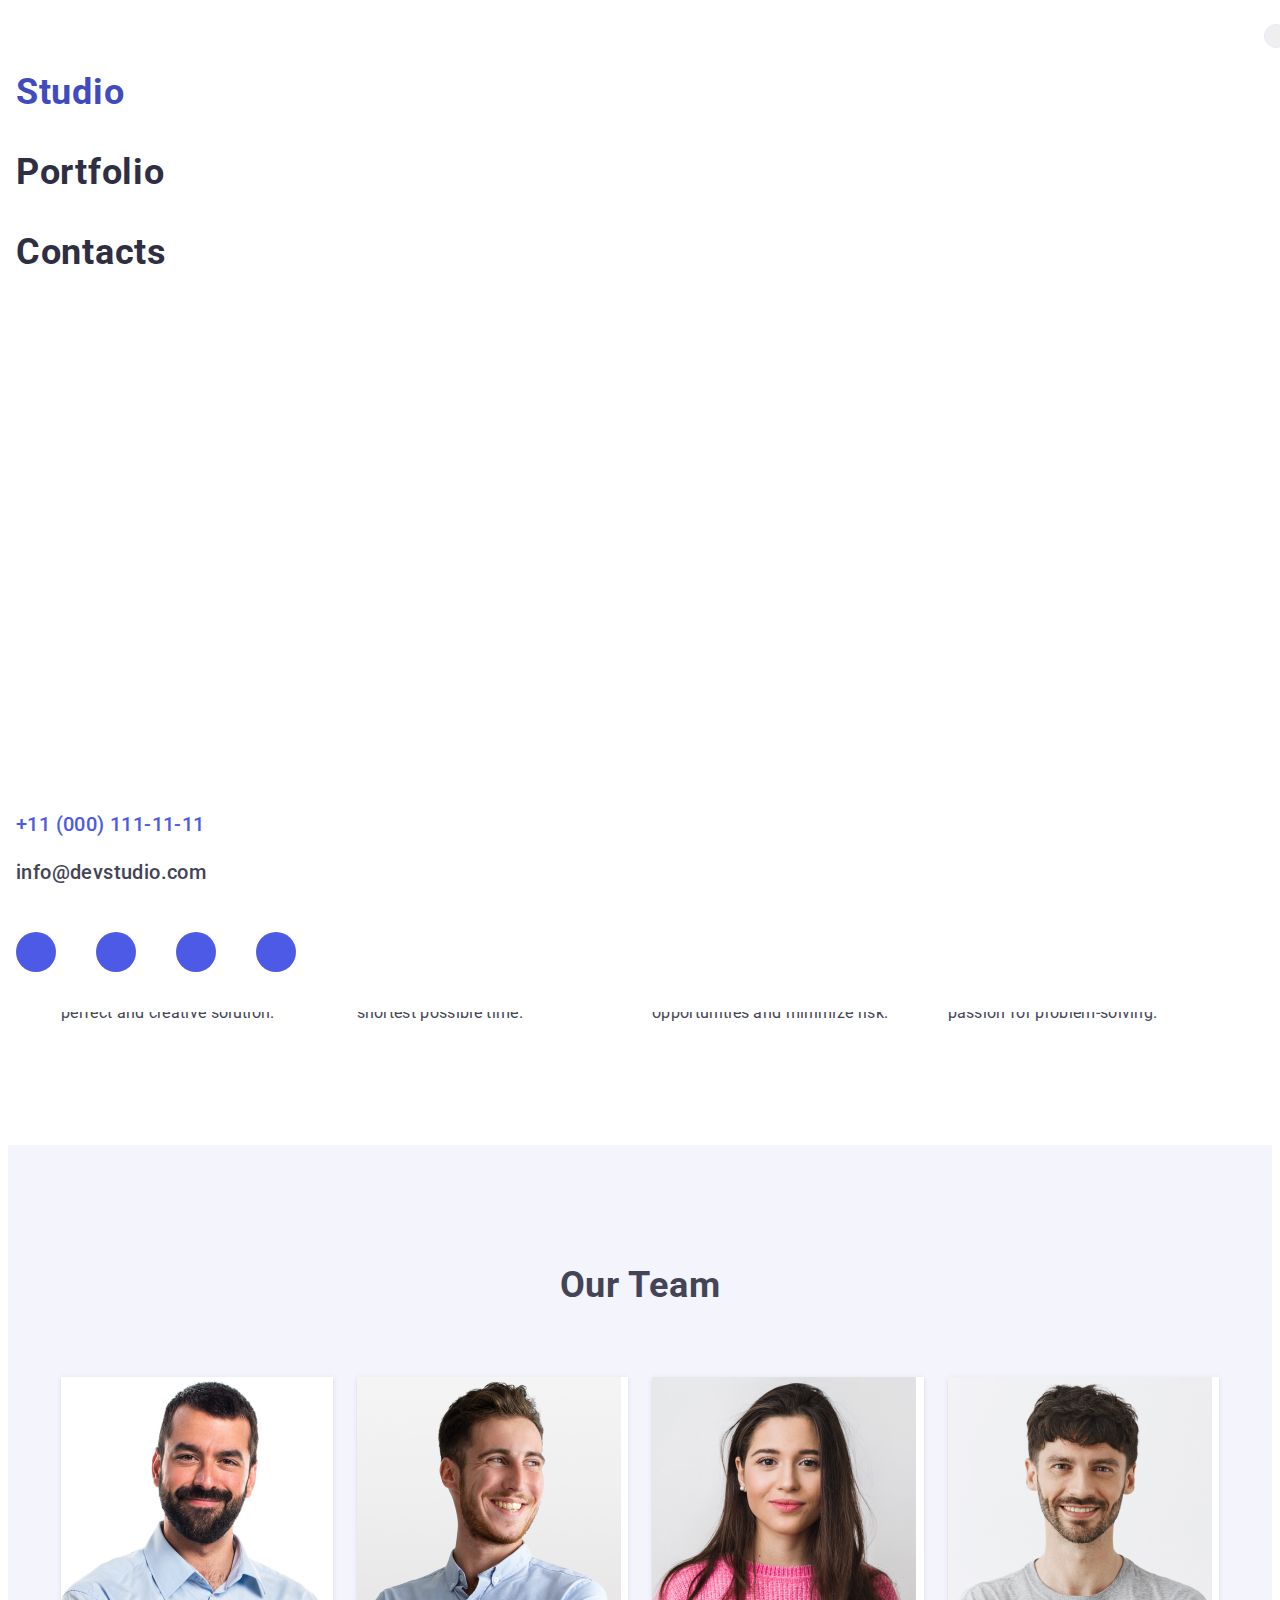
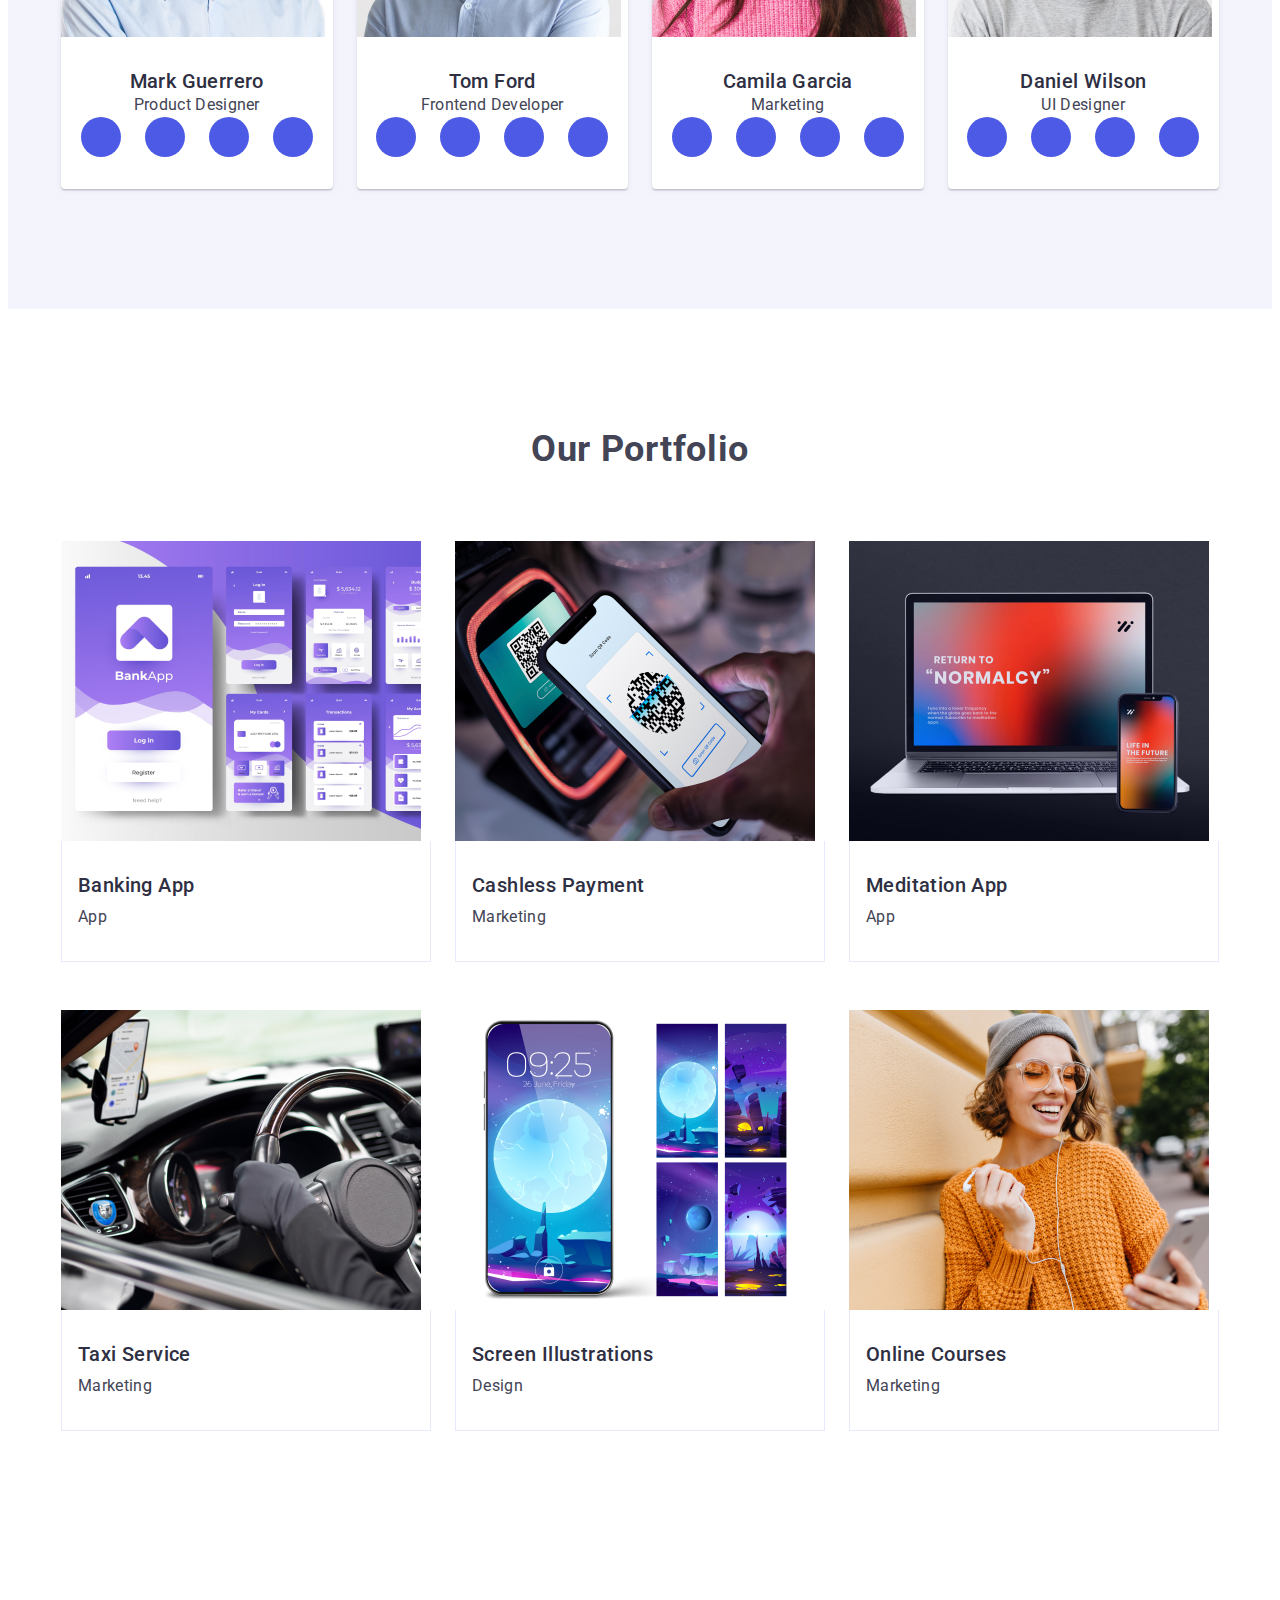
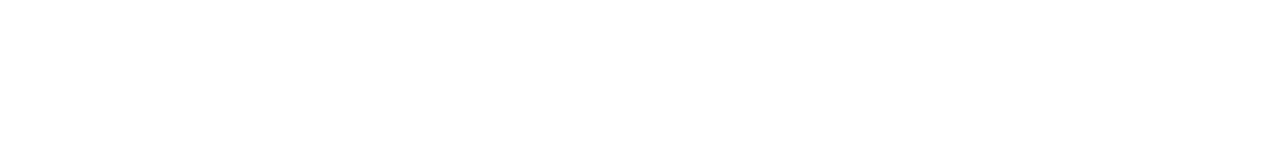
==== index.html @ b31abb32 "s" ====
<!DOCTYPE html>
<html lang="en">

<head>
    <meta charset="UTF-8">
    <meta name="viewport" content="width=device-width, initial-scale=1.0">
    <title>Document</title>
    <link rel="preconnect" href="https://fonts.googleapis.com">
    <link rel="preconnect" href="https://fonts.gstatic.com" crossorigin>
    <link
        href="https://fonts.googleapis.com/css2?family=Kaushan+Script&family=Montserrat:wght@400;700&family=Raleway:ital,wght@0,400;1,100;1,400&family=Roboto:wght@500&display=swap"
        rel="stylesheet">
    <link rel="preconnect" href="https://fonts.googleapis.com">
    <link rel="preconnect" href="https://fonts.gstatic.com" crossorigin>
    <link
        href="https://fonts.googleapis.com/css2?family=Kaushan+Script&family=Montserrat:wght@400;700&family=Raleway:ital,wght@0,400;1,100;1,400&family=Roboto:wght@100;500&display=swap"
        rel="stylesheet">
    <link rel="stylesheet" href="https://cdnjs.cloudflare.com/ajax/libs/modern-normalize/2.0.0/modern-normalize.min.css"
        integrity="sha512-4xo8blKMVCiXpTaLzQSLSw3KFOVPWhm/TRtuPVc4WG6kUgjH6J03IBuG7JZPkcWMxJ5huwaBpOpnwYElP/m6wg=="
        crossorigin="anonymous" referrerpolicy="no-referrer" />
    <link rel="stylesheet" href="css/style.css">


</head>

<body class="body">
    <!-- Верхняя часть страници -->
    <header class="header">
        <div class="container header-container">
            <nav class="spisoc">
                <a class="logo-type" href="./index.html">Web<span class="sppart">Studio</span></a>
                <button class="menu-btn" type="button" aria-label="Open menu button">
                    <svg class="menu-btn-icon" width="24" height="24">
                        <use href="./images/icons.svg#icon-burger">

                        </use>
                    </svg>
                </button>
                <ul class="firstscroll">
                    <li>
                        <a class="list-nav" href="./index.html">Studio</a>
                    </li>
                    <li>
                        <a class="list" href="">Portfolio</a>
                    </li>
                    <li>
                        <a class="list" href="">Contacts</a>
                    </li>
                </ul>
            </nav>
            <address class="adress">
                <ul class="secondscroll">
                    <li>
                        <a class="secondlist" href="mailto:info@devstudio.com">info@devstudio.com</a>
                    </li>
                    <li>
                        <a class="secondlist" href="tel:+110001111111">+11 (000) 111-11-11</a>
                    </li>
                </ul>
            </address>
        </div>




    </header>
    <main>
        <section class="sectionone">
            <div class="container">
                <h1 class="title">Effective Solutions for Your Business</h1>
                <button class="button" type="button">Order Service</button>
            </div>
        </section>

        <!-- Список -->
        <section class="sectiontwo">
            <div class="container">
                <h2 class="visually-hidden">ImportantThing</h2>
                <ul class="thirdscroll">
                    <li class="listtwo">
                        <div class="icons-in-section-two">
                            <svg width="64" height="64">

                                <use href="./images/icons.svg#icon-Group">

                                </use>
                            </svg>

                        </div>
                        <h3 class="t-two">Strategy</h3>
                        <p class="firstparagraf">Our goal is to identify the business problem to walk away with the
                            perfect and creative
                            solution.
                        </p>
                    </li>
                    <li class="listtwo">
                        <div class="icons-in-section-two">
                            <svg width="64" height="64">

                                <use href="./images/icons.svg#icon-Vector">

                                </use>
                            </svg>

                        </div>
                        <h3 class="t-two">Punctuality</h3>
                        <p class="firstparagraf">Bring the key message to the brand's audience for the best price within
                            the shortest
                            possible
                            time.
                        </p>
                    </li>

                    <li class="listtwo">
                        <div class="icons-in-section-two">
                            <svg width="64" height="64">

                                <use href="./images/icons.svg#icon-diagram-1">

                                </use>
                            </svg>

                        </div>
                        <h3 class="t-two">Diligence</h3>
                        <p class="firstparagraf">Research and confirm brands that present the strongest digital growth
                            opportunities and
                            minimize
                            risk.
                        </p>
                    </li>

                    <li class="listtwo">
                        <div class="icons-in-section-two">
                            <svg width="64" height="64">

                                <use href="./images/icons.svg#icon-astronaut-1">

                                </use>
                            </svg>

                        </div>
                        <h3 class="t-two">Technologies</h3>
                        <p class="firstparagraf">Design practice focused on digital experiences. We bring forth a deep
                            passion for
                            problem-solving.
                        </p>
                    </li>

                </ul>
            </div>
        </section>

        <!-- Команда -->
        <section class="sectionthird">
            <div class="container">
                <h2 class="ourteam">Our Team</h2>
                <ul class="forthscroll">
                    <li class="teamlist">
                        <img class="picture" src="./images/images.jpg" alt="First">
                        <div class="listcontainer">
                            <h3 class="personal-name">Mark Guerrero</h3>
                            <p class="secondparagraf">Product Designer</p>
                            <ul class="social-networks">
                                <li class="popular-networks">
                                    <a class="link-popular-network" href="">
                                        <svg class="icons-popular-network" width="16" height="16">
                                            <use href="./images/icons.svg#icon-instagram-2">

                                            </use>
                                        </svg>
                                    </a>
                                </li>
                                <li class="popular-networks">
                                    <a class="link-popular-network" href="">
                                        <svg class="icons-popular-network" width="16" height="16">
                                            <use href="./images/icons.svg#icon-twitter-1">

                                            </use>
                                        </svg>
                                    </a>
                                </li>
                                <li class="popular-networks">
                                    <a class="link-popular-network" href="">
                                        <svg class="icons-popular-network" width="16" height="16">
                                            <use href="./images/icons.svg#icon-facebook-1">

                                            </use>
                                        </svg>
                                    </a>
                                </li>
                                <li class="popular-networks">
                                    <a class="link-popular-network" href="">
                                        <svg class="icons-popular-network" width="16" height="16">
                                            <use href="./images/icons.svg#icon-linkedin-1">

                                            </use>
                                        </svg>
                                    </a>
                                </li>

                            </ul>
                        </div>


                    </li>
                    <li class="teamlist">
                        <img src="./images/images(1).jpg" alt="Second" class="picture">
                        <div class="listcontainer">
                            <h3 class="personal-name">Tom Ford</h3>
                            <p class="secondparagraf">Frontend Developer</p>
                            <ul class="social-networks">
                                <li class="popular-networks">
                                    <a class="link-popular-network" href="">
                                        <svg class="icons-popular-network" width="16" height="16">
                                            <use href="./images/icons.svg#icon-instagram-2">

                                            </use>
                                        </svg>
                                    </a>
                                </li>
                                <li class="popular-networks">
                                    <a class="link-popular-network" href="">
                                        <svg class="icons-popular-network" width="16" height="16">
                                            <use href="./images/icons.svg#icon-twitter-1">

                                            </use>
                                        </svg>
                                    </a>
                                </li>
                                <li class="popular-networks">
                                    <a class="link-popular-network" href="">
                                        <svg class="icons-popular-network" width="16" height="16">
                                            <use href="./images/icons.svg#icon-facebook-1">

                                            </use>
                                        </svg>
                                    </a>
                                </li>
                                <li class="popular-networks">
                                    <a class="link-popular-network" href="">
                                        <svg class="icons-popular-network" width="16" height="16">
                                            <use href="./images/icons.svg#icon-linkedin-1">

                                            </use>
                                        </svg>
                                    </a>
                                </li>

                            </ul>
                        </div>

                    </li>
                    <li class="teamlist">
                        <img src="./images/images(2).jpg" alt="Third" class="picture">
                        <div class="listcontainer">
                            <h3 class="personal-name">Camila Garcia</h3>
                            <p class="secondparagraf">Marketing</p>
                            <ul class="social-networks">
                                <li class="popular-networks">
                                    <a class="link-popular-network" href="">
                                        <svg class="icons-popular-network" width="16" height="16">
                                            <use href="./images/icons.svg#icon-instagram-2">

                                            </use>
                                        </svg>
                                    </a>
                                </li>
                                <li class="popular-networks">
                                    <a class="link-popular-network" href="">
                                        <svg class="icons-popular-network" width="16" height="16">
                                            <use href="./images/icons.svg#icon-twitter-1">

                                            </use>
                                        </svg>
                                    </a>
                                </li>
                                <li class="popular-networks">
                                    <a class="link-popular-network" href="">
                                        <svg class="icons-popular-network" width="16" height="16">
                                            <use href="./images/icons.svg#icon-facebook-1">

                                            </use>
                                        </svg>
                                    </a>
                                </li>
                                <li class="popular-networks">
                                    <a class="link-popular-network" href="">
                                        <svg class="icons-popular-network" width="16" height="16">
                                            <use href="./images/icons.svg#icon-linkedin-1">

                                            </use>
                                        </svg>
                                    </a>
                                </li>

                            </ul>
                        </div>

                    </li>
                    <li class="teamlist">
                        <img src="./images/images(3).jpg" alt="Fourth" class="picture">
                        <div class="listcontainer">
                            <h3 class="personal-name">Daniel Wilson</h3>
                            <p class="secondparagraf">UI Designer</p>
                            <ul class="social-networks">
                                <li class="popular-networks">
                                    <a class="link-popular-network" href="">
                                        <svg class="icons-popular-network" width="16" height="16">
                                            <use href="./images/icons.svg#icon-instagram-2">

                                            </use>
                                        </svg>
                                    </a>
                                </li>
                                <li class="popular-networks">
                                    <a class="link-popular-network" href="">
                                        <svg class="icons-popular-network" width="16" height="16">
                                            <use href="./images/icons.svg#icon-twitter-1">

                                            </use>
                                        </svg>
                                    </a>
                                </li>
                                <li class="popular-networks">
                                    <a class="link-popular-network" href="">
                                        <svg class="icons-popular-network" width="16" height="16">
                                            <use href="./images/icons.svg#icon-facebook-1">

                                            </use>
                                        </svg>
                                    </a>
                                </li>
                                <li class="popular-networks">
                                    <a class="link-popular-network" href="">
                                        <svg class="icons-popular-network" width="16" height="16">
                                            <use href="./images/icons.svg#icon-linkedin-1">

                                            </use>
                                        </svg>
                                    </a>
                                </li>

                            </ul>
                        </div>

                    </li>

                </ul>
            </div>
        </section>
        <section class="sectionforth">
            <div class="container">
                <h2 class="ourteam">Our Portfolio</h2>
                <ul class="fifthscroll">
                    <li class="portfoliolist">
                        <div class="image-container">
                            <img src="./images/images4.jpg" alt="Fifth" class="portfolio-images">
                            <p class="paragraf-picture">
                                14 Stylish and User-Friendly App Design Concepts · Task Manager App · Calorie Tracker
                                App · Exotic Fruit Ecommerce App ·
                                Cloud Storage App
                            </p>
                        </div>

                        <div class="portfoliocontainer">

                            <h3 class="portfoliotitle">Banking App</h3>
                            <p class="firstparagraf">App</p>
                        </div>


                    </li>
                    <li class="portfoliolist">
                        <div class="image-container">
                            <img src="./images/images5.jpg" alt="Sixth" class="portfolio-images">
                            <p class="paragraf-picture">
                                14 Stylish and User-Friendly App Design Concepts · Task Manager App · Calorie Tracker
                                App · Exotic Fruit Ecommerce
                                App ·
                                Cloud Storage App
                            </p>
                        </div>
                        <div class="portfoliocontainer">

                            <h3 class="portfoliotitle">Cashless Payment</h3>
                            <p class="firstparagraf">Marketing</p>
                        </div>

                    </li>
                    <li class="portfoliolist">
                        <div class="image-container">
                            <img src="./images/images6.jpg" alt="Seventh" class="portfolio-images">
                            <p class="paragraf-picture">
                                14 Stylish and User-Friendly App Design Concepts · Task Manager App · Calorie Tracker
                                App · Exotic Fruit Ecommerce
                                App ·
                                Cloud Storage App
                            </p>
                        </div>
                        <div class="portfoliocontainer">

                            <h3 class="portfoliotitle">Meditation App</h3>
                            <p class="firstparagraf">App</p>
                        </div>

                    </li>
                    <li class="portfoliolist">
                        <div class="image-container">
                            <img src="./images/images7.jpg" alt="Eighth" class="portfolio-images">
                            <p class="paragraf-picture">
                                14 Stylish and User-Friendly App Design Concepts · Task Manager App · Calorie Tracker
                                App · Exotic Fruit Ecommerce
                                App ·
                                Cloud Storage App
                            </p>
                        </div>
                        <div class="portfoliocontainer">

                            <h3 class="portfoliotitle">Taxi Service</h3>
                            <p class="firstparagraf">Marketing</p>
                        </div>

                    </li>
                    <li class="portfoliolist">
                        <div class="image-container">
                            <img src="./images/images8.jpg" alt="Ninth" class="portfolio-images">
                            <p class="paragraf-picture">
                                14 Stylish and User-Friendly App Design Concepts · Task Manager App · Calorie Tracker
                                App · Exotic Fruit Ecommerce
                                App ·
                                Cloud Storage App
                            </p>
                        </div>
                        <div class="portfoliocontainer">

                            <h3 class="portfoliotitle">Screen Illustrations</h3>
                            <p class="firstparagraf">Design</p>
                        </div>

                    </li>
                    <li class="portfoliolist">
                        <div class="image-container">
                            <img src="./images/images9.jpg" alt="Tenth" class="portfolio-images">
                            <p class="paragraf-picture">
                                14 Stylish and User-Friendly App Design Concepts · Task Manager App · Calorie Tracker
                                App · Exotic Fruit Ecommerce
                                App ·
                                Cloud Storage App
                            </p>
                        </div>
                        <div class="portfoliocontainer">

                            <h3 class="portfoliotitle">Online Courses</h3>
                            <p class="firstparagraf">Marketing</p>
                        </div>

                    </li>


                </ul>
            </div>
        </section>



    </main>
    <!-- Нижняя часть -->
    <footer class="footer visually-hidden">
        <div class="container-footer">
            <div class="block-footer">
                <a class="logo-type-second" href="./index.html">Web<span class="sppart-second">Studio</span></a>
                <p class="footerparagraf">Increase the flow of customers and sales for your business with digital
                    marketing & growth
                    solutions.</p>
            </div>
            <div>
                <p class="second-footer-paragraf">
                    Social media
                </p>
                <ul class="footer-social-networks">
                    <li class="footer-list">
                        <a class="footer-link" href="">
                            <svg class="footer-icons" width="24" height="24">
                                <use href="./images/icons.svg#icon-instagram-2">

                                </use>
                            </svg>
                        </a>
                    </li>
                    <li class="footer-list">
                        <a class="footer-link" href="">
                            <svg class="footer-icons" width="24" height="24">
                                <use href="./images/icons.svg#icon-twitter-1">

                                </use>
                            </svg>
                        </a>
                    </li>
                    <li class="footer-list">
                        <a class="footer-link" href="">
                            <svg class="footer-icons" width="24" height="24">
                                <use href="./images/icons.svg#icon-facebook-1">

                                </use>
                            </svg>
                        </a>
                    </li>
                    <li class="footer-list">
                        <a class="footer-link" href="">
                            <svg class="footer-icons" width="24" height="24">
                                <use href="./images/icons.svg#icon-linkedin-1">

                                </use>
                            </svg>
                        </a>
                    </li>
                </ul>
            </div>
            <div class="container-form">
                <p class="paragraf-form">Subscribe</p>
                <form class="place-post" action="form">
                    <label class="sticker" for="e-mail">
                        <input class="e-mail" name="post" type="email" id="e-mail" placeholder="E-mail">
                    </label>
                    <button class="subscribe-button" type="submit">
                        Subscribe
                        <svg class="subsribe-footer-icons" width="24" height="24">
                            <use href="./images/icons.svg#icon-Frame-3">

                            </use>
                        </svg>
                    </button>
                </form>
            </div>
        </div>

    </footer>
    <div class="container-modal-window">
        <div class="modal-window">
            <button type="button" class="window-cross" title="close">
                <svg class="modal-icons" width="8" height="8">
                    <use href="./images/icons.svg#icon-close-black-18dp-2-1"></use>
                </svg>
            </button>
            <p class="modal-paragraf">
                Leave your contacts and we will call you back
            </p>
            <form action="form">
                <div class="form-modal-window">
                    <label class="first-field" for="user-name">
                        Name
                    </label>
                    <div class="container-field-icons">
                        <input class="input-field" type="text" id="user-name" name="user-name">
                        <svg class="modal-icons-field" width="18" height="24">
                            <use href="./images/icons.svg#icon-Frame-1">

                            </use>
                        </svg>
                    </div>
                </div>
                <div class="form-modal-window">
                    <label class="first-field" for="phone">
                        Phone
                    </label>
                    <div class="container-field-icons">
                        <input class="input-field" type="text" id="phone" name="phone">
                        <svg class="modal-icons-field" width="18" height="24">
                            <use href="./images/icons.svg#icon-phone-black-18dp-1">

                            </use>
                        </svg>
                    </div>
                </div>
                <div class="form-modal-window">
                    <label class="first-field" for="email">
                        Email
                    </label>
                    <div class="container-field-icons">
                        <input class="input-field" type="text" id="email" name="email">
                        <svg class="modal-icons-field" width="18" height="24">
                            <use href="./images/icons.svg#icon-email-black-18dp-1">

                            </use>
                        </svg>
                    </div>
                </div>
                <div class="forth-form">
                    <label class="first-field" for="user-comment">
                        Comment
                    </label>
                    <textarea class="field-text" name="user-comment" id="user-comment" cols="30" rows="10"
                        placeholder="Text input"></textarea>
                </div>
                <div class="check-box">
                    <input class="footer-checkbox visually-hidden" type="checkbox" id="user-privacy" name="user-privacy"
                        value="true">
                    <label class="privacy" for="user-privacy">

                        <span class="second-part-privacy">
                            <svg class="privacy-icons" width="10" height="8">
                                <use href="./images/icons.svg#icon-Checkbox-1">

                                </use>
                            </svg>
                        </span>
                        I accept the terms and conditions of the <a class="footer-checkbox-link"
                            href="https://help.twitter.com/ru/rules-and-policies">Privacy Policy</a>

                    </label>
                </div>
                <button class="modal-window-button">
                    Send
                </button>
            </form>
        </div>

    </div>
    <!-- MOBILE MENU -->
    <div class="mobile-menu">
        <button class="menu-btn" type="button" title="close">
            <svg class="menu-btn-icon" width="8" height="8">
                <use href="./images/icons.svg#icon-close-black-18dp-2-1"></use>
            </svg>
        </button>
        <ul class="mobile-menu-list">
            <li class="mobile-menu-item">
                <a href="" class="mobile-menu-link current">
                    Studio
                </a>
            </li>
            <li class="mobile-menu-item">
                <a href="" class="mobile-menu-link">
                    Portfolio
                </a>
            </li>
            <li class="mobile-menu-item">
                <a href="" class="mobile-menu-link">
                    Contacts
                </a>
            </li>
        </ul>
        <ul class="mobile-menu-contacts">
            <li class="mobile-menu-item">
                <a href="" class="mobile-menu-contact accent" href="tel:+110001111111">
                    +11 (000) 111-11-11
                </a>
            </li>
            <li class="mobile-menu-item">
                <a href="" class="mobile-menu-contact" href="mailto:info@devstudio.com">
                    info@devstudio.com
                </a>
            </li>
        </ul>
        <ul class="mobile-menu-socials footer-social-networks">
            <li class="footer-list">
                <a class="footer-link" href="">
                    <svg class="footer-icons" width="24" height="24">
                        <use href="./images/icons.svg#icon-instagram-2">

                        </use>
                    </svg>
                </a>
            </li>
            <li class="footer-list">
                <a class="footer-link" href="">
                    <svg class="footer-icons" width="24" height="24">
                        <use href="./images/icons.svg#icon-twitter-1">

                        </use>
                    </svg>
                </a>
            </li>
            <li class="footer-list">
                <a class="footer-link" href="">
                    <svg class="footer-icons" width="24" height="24">
                        <use href="./images/icons.svg#icon-facebook-1">

                        </use>
                    </svg>
                </a>
            </li>
            <li class="footer-list">
                <a class="footer-link" href="">
                    <svg class="footer-icons" width="24" height="24">
                        <use href="./images/icons.svg#icon-linkedin-1">

                        </use>
                    </svg>
                </a>
            </li>
        </ul>
    </div>


</body>



</html>
---- css/style.css ----
.body {
    font-family: 'Roboto', sans-serif;
    color: #434455;
    background-color: #FFFFFF;

}

h1,
h2,
h3,
h4,
h5,
h6,
p {
    margin: 0;
}

ul {
    margin: 0;
    padding: 0;
    list-style: none;
}

img {
    display: block;
}

a {
    text-decoration: none;

}

::after {
    width: 100%
}

.header {
    border-bottom: 1px solid #e7e9fc;
    /* display: flex; */
    box-shadow: 0px 2px 1px rgba(46, 47, 66, 0.08), 0px 1px 1px rgba(46, 47, 66, 0.16), 0px 1px 6px rgba(46, 47, 66, 0.08);
}

.container {
    max-width: 320px;
    padding-left: 16px;
    padding-right: 16px;
    margin-left: auto;
    margin-right: auto;
    /* width: 1158px;
    margin: 0 auto;
     */
}

@media screen and (min-width: 768px) {
    .container {
        max-width: 768px;
        /* padding-left: 16px;
        padding-right: 16px;
        margin-left: auto;
        margin-right: auto; */
    }
}

@media screen and (min-width: 1158px) {
    .container {
        max-width: 1158px;
        padding-left: 15px;
        padding-right: 15px;
        /* padding-left: 16px;
        padding-right: 16px;
        margin-left: auto;
        margin-right: auto; */
    }
}

.header-container {
    display: flex;
    align-items: center;
    justify-content: space-between;
}

.spisoc {
    display: flex;
    ;
    align-items: center;

}

.logo-type {
    font-family: "Raleway", sans-serif;
    font-weight: 700;
    font-size: 18px;
    line-height: 1.17;
    letter-spacing: 0.03em;
    text-transform: uppercase;
    color: #4d5ae5;
    margin-right: 76px;

}

.firstscroll {
    display: flex;
    gap: 40px;
}


@media only screen and (max-width: 767.98px) {
    .firstscroll {
        display: none;
    }
}


.secondscroll {
    display: flex;
    gap: 40px;
}


@media only screen and (min-width: 768px) {
    .secondscroll {
        display: block;
    }
}

@media only screen and (min-width: 1158px) {
    .secondscroll {
        display: flex;
    }
}

@media only screen and (max-width: 767.98px) {
    .secondscroll {
        display: none;
    }
}


.sppart {
    color: #2e2f42
}

.list-nav {
    font-weight: 500;
    line-height: 1.5;
    letter-spacing: 0.02em;
    display: block;
    padding: 24px 0;
    position: relative;
    color: #404bbf;
    transition: color 250ms cubic-bezier(0.4, 0, 0.2, 1);
}

.list {
    font-weight: 500;
    line-height: 1.5;
    letter-spacing: 0.02em;
    color: #2e2f42;
    padding: 24px 0;
    position: relative;
    transition: color 250ms cubic-bezier(0.4, 0, 0.2, 1);
    display: block;
}

.list:hover {
    color: #404bbf;

}

.list:focus {
    color: #404bbf;
}

.list-nav::after {
    position: absolute;
    content: '';
    left: 0;
    bottom: -1px;
    height: 4px;
    background-color: #404bbf;
    border-radius: 2px;
}

.adress {
    font-style: normal;
    line-height: 1.5;
    letter-spacing: 0.02em;
    color: #434455;
}

.adress:hover {
    color: #404bbf;
}

.adress:focus {
    color: #404bbf;
}

.secondlist {
    line-height: 1.5;
    letter-spacing: 0.02em;
    color: #434455;
    text-decoration: none;
    transition: color 250ms cubic-bezier(0.4, 0, 0.2, 1);
    display: block;
}

.sectionone {
    background-color: #2e2f42;
    padding: 188px 0;
    background-image: linear-gradient(rgba(46, 47, 66, 0.7), rgba(46, 47, 66, 0.7)), url(../images/img-name.jpeg);
    max-width: 1440px;
    background-position: center;
    background-repeat: no-repeat;
    background-size: cover;
    margin: auto;
}

.title {
    font-size: 56px;
    line-height: 1.07;
    text-align: center;
    letter-spacing: 0.02em;
    color: #ffffff;
    max-width: 496px;
    margin: auto;
    margin-bottom: 48px;
}

.button {
    background-color: #4D5AE5;
    font-family: "Roboto", sans-serif;
    font-weight: 500;
    font-size: 16px;
    line-height: 1.5;
    letter-spacing: 0.04em;
    color: #ffffff;
    cursor: pointer;
    display: block;
    min-width: 169px;
    height: 56px;
    border: none;
    border-radius: 4px;
    margin: auto;
    transition: background-color 250ms cubic-bezier(0.4, 0, 0.2, 1);
}

.button:hover {
    background-color: #404BBF;
}

.button:focus {
    background-color: #404BBF;
}

.sectiontwo {
    padding-top: 30px;
    padding-bottom: 120px;
    /* padding: 120px 0; */
}

@media screen and (min-width: 768px) {
    .sectiontwo {}
}

@media screen and (min-width: 1158px) {
    .sectiontwo {
        padding: 120px 0;
    }

}

.secondlist:hover {
    color: #404bbf;
}

.secondlist:focus {
    color: #404bbf;
}

.visually-hidden {
    position: absolute;
    width: 1px;
    height: 1px;
    margin: -1px;
    border: 0;
    padding: 0;
    white-space: nowrap;
    clip-path: inset(100%);
    clip: rect(0 0 0 0);
    overflow: hidden;
}


.thirdscroll {
    display: flex;
    flex-wrap: wrap;
    gap: 24px;
    padding: 0;
    margin: 0;
    justify-content: center;
}

.listtwo {
    width: 288px;
    /* display: flex;
    width: 288px;
    flex-direction: column;
    align-items: flex-start;
    gap: 8px; */
    /* width: calc((100% - 72px) / 4); */
}

@media screen and (min-width: 768px) {
    .listtwo {
        width: calc((100% - 72px) / 2);

    }
}

@media screen and (min-width: 1158px) {
    .listtwo {
        width: calc((100% - 72px) / 4);
    }
}

.icons-in-section-two {
    visibility: hidden;
    display: flex;
    align-items: center;
    justify-content: center;

    background-color: #f4f4fd;
    border-radius: 4px;

}

@media screen and (min-width: 768px) {
    .icons-in-section-two {
        visibility: hidden;
    }
}

@media screen and (min-width: 1158px) {
    .icons-in-section-two {
        visibility: visible;
        display: flex;
        align-items: center;
        justify-content: center;
        height: 112px;
        background-color: #f4f4fd;
        border-radius: 4px;
        margin-bottom: 8px;
    }
}

.icons {
    display: flex;
    align-items: center;
    justify-content: center;
    height: 112px;
    background-color: #f4f4fd;
    border-radius: 4px;
    margin-bottom: 8px;

}

.t-two {
    font-weight: 500;
    font-size: 20px;
    line-height: 1.2;
    letter-spacing: 0.02em;
    color: #2e2f42;
    text-align: center;
    margin-bottom: 8px;
}


@media screen and (min-width: 768px) {
    .t-two {
        text-align: left;
    }
}

@media screen and (min-width: 1158px) {
    .t-two {
        font-weight: 500;
        font-size: 20px;
        line-height: 24px;
    }
}


.personal-name {
    color: #2E2F42;
    text-align: center;
    font-size: 20px;
    font-style: normal;
    font-weight: 500;
    line-height: 24px;
    letter-spacing: 0.4px;
}

/* .firstparagraf {
    line-height: 1.5;
    letter-spacing: 0.02em;
    text-align: center;
} */
.firstparagraf {
    font-size: 16px;
    line-height: 1.5;
    letter-spacing: 0.02em;
    color: #434455;
}

.secondparagraf {
    font-size: 16px;
    line-height: 1.5;
    letter-spacing: 0.02em;
    color: #434455;
    text-align: center;
    gap: 8px;
}

.sectionthird {
    background-color: #F4F4FD;
    padding: 120px 0;
    /* padding: 120px 0; */

}

@media screen and (min-width: 768px) {
    .sectionthird {
        padding: 120px 0;
        ;
    }
}

@media screen and (min-width: 1158px) {
    .sectionthird {
        padding: 120px 0;

    }
}

.ourteam {
    font-family: Roboto;
    font-size: 36px;
    font-style: normal;
    font-weight: 700;
    line-height: 40px;
    letter-spacing: 0.72px;
    text-transform: capitalize;
    text-align: center;
    margin-bottom: 72px;
    /* font-family: Roboto;
    font-size: 36px;
    font-style: normal;
    font-weight: 700;
    line-height: 40px;
    letter-spacing: 0.72px;
    text-transform: capitalize;
    margin-bottom: 72px;
    text-align: center; */
}

@media only screen and (min-width: 768px) {
    .ourteam {

        text-align: center;
    }
}

@media only screen and (min-width: 1158px) {
    .ourteam {
        text-align: center;





    }
}

.forthscroll {
    display: flex;
    flex-wrap: wrap;
    gap: 24px;
    padding: 0;
    margin: 0;
    justify-content: center;
}

.teamlist {
    /* width: 100%; */
    /* max-width: 288px; */
    /* width: calc((100% - 72px) / 4); */
    text-align: center;
    background-color: #FFFFFF;
    border-radius: 0px 0px 4px 4px;
    box-shadow: 0px 1px 6px rgba(46, 47, 66, 0.08), 0px 1px 1px rgba(46, 47, 66, 0.16), 0px 2px 1px rgba(46, 47, 66, 0.08);

}

@media screen and (min-width: 768px) {
    .teamlist {
        width: calc((100% - 72px) / 2);
    }


}

@media screen and (min-width: 1158px) {
    .teamlist {
        width: calc((100% - 72px) / 4);
    }


}

.picture {
    width: 288px;

}

@media screen and (min-width: 768px) {
    .picture {
        width: 332px;
    }


}

@media screen and (min-width: 1158px) {
    .picture {
        width: 264px;
    }


}

.social-networks {
    display: flex;
    justify-content: center;
    gap: 24px;



}

.popular-networks {
    width: 40px;
    height: 40px;

}

.link-popular-network {
    width: 100%;
    height: 100%;
    background-color: #4d5ae5;
    border-radius: 50%;
    display: flex;
    align-items: center;
    justify-content: center;
    margin-bottom: 32px;
    transition: background-color 250ms cubic-bezier(0.4, 0, 0.2, 1);

}

.link-popular-network:hover,
.link-popular-network:focus {
    background-color: #404bbf;
}

.icons-popular-network {
    fill: #f4f4fd;
}

.listcontainer {
    padding: 32px 0;

}

.sectionforth {
    padding-top: 120px;
    padding-bottom: 120px;
}

.portfoliotitle {
    font-weight: 500;
    font-size: 20px;
    line-height: 1.2;
    letter-spacing: 0.02em;
    color: #2e2f42;

    margin-bottom: 8px;
}

.fifthscroll {
    display: flex;
    flex-wrap: wrap;
    column-gap: 24px;
    row-gap: 48px;
    padding: 0;
    margin: 0;
    justify-content: center;
}

.portfoliolist {
    /* width: calc((100% - 48px) / 3); */
    transition: box-shadow 250ms cubic-bezier(0.4, 0, 0.2, 1);
}

@media screen and (min-width: 768px) {
    .portfoliolist {
        width: calc((100% - 48px) / 2);
    }


}

@media screen and (min-width: 1158px) {
    .portfoliolist {
        width: calc((100% - 48px) / 3);
    }


}

.portfoliolist:hover {
    box-shadow: 0px 1px 6px rgba(46, 47, 66, 0.08), 0px 1px 1px rgba(46, 47, 66, 0.16), 0px 2px 1px rgba(46, 47, 66, 0.08);

}

.portfolio-images {
    width: 288px;
    height: 280px;
}

@media screen and (min-width: 768px) {
    .portfolio-images {
        width: 356px;
        height: 300px;
    }


}

@media screen and (min-width: 1158px) {
    .portfolio-images {
        width: 360px;
        flex-shrink: 0;
    }


}

.image-container {
    position: relative;
    overflow: hidden;

}

.paragraf-picture {
    position: absolute;
    top: 0;
    font-size: 16px;
    line-height: 1.5;
    letter-spacing: 0.02em;
    color: #f4f4fd;
    padding: 40px 32px;
    background-color: #4d5ae5;
    height: 100%;
    width: 100%;
    transform: translateY(100%);
    transition: transform 250ms cubic-bezier(0.4, 0, 0.2, 1);
}

li:hover p {
    transform: translateY(0%);
}

.portfoliocontainer {
    padding: 32px 16px;
    border: 1px solid #e7e9fc;
    border-top: none;

}

.footer {
    background-color: #2e2f42;
    padding: 100px 0;
}

.logo-type-second {
    font-family: "Raleway", sans-serif;
    font-weight: 700;
    font-size: 18px;
    line-height: 1.17;
    letter-spacing: 0.03em;
    text-transform: uppercase;
    color: #4d5ae5;
    display: inline-block;
    margin-bottom: 16px;
}

.sppart-second {
    color: #f4f4fd;
}

.container-footer {
    width: 1158px;
    margin: 0 auto;
    padding: 0 15px;
    display: flex;
    align-items: baseline;
}

.block-footer {

    margin-right: 120px
}

.footerparagraf {
    line-height: 1.5;
    letter-spacing: 0.02em;
    color: #F4F4FD;
    max-width: 264px
}

.second-footer-paragraf {
    font-weight: 500;
    font-size: 16px;
    line-height: 1.5;
    letter-spacing: 0.02em;
    color: #FFFFFF;
    margin-bottom: 16px;
}

.footer-social-networks {
    display: flex;
    gap: 16px;
}

.footer-list {
    width: 40px;
    height: 40px;
}

.footer-link {
    width: 100%;
    height: 100%;
    background-color: #4d5ae5;
    border-radius: 50%;
    display: flex;
    align-items: center;
    justify-content: center;
    transition: background-color 250ms cubic-bezier(0.4, 0, 0.2, 1);
}

.footer-link:hover,
.footer-link:focus {
    background-color: #31d0aa;
}

.footer-icons {
    fill: #f4f4fd;
}

.container-form {
    margin-left: 100px;
}

.paragraf-form {
    margin-bottom: 16px;
    font-weight: 500;
    font-size: 16px;
    line-height: 1.5;
    letter-spacing: 0.02em;
    color: #ffffff;
}

.place-post {
    display: flex;
    gap: 24px;
}

.e-mail {
    width: 264px;
    height: 40px;
    border: 1px solid #ffffff;
    background-color: transparent;
    font-size: 12px;
    line-height: 2;
    letter-spacing: 0.04em;
    padding-left: 16px;
    box-shadow: 0px 4px 4px rgba(0, 0, 0, 0.15);
    border-radius: 4px;
    color: #ffffff;

}

.placegolder {
    color: #ffffff;
}

.subscribe-button {
    min-width: 165px;
    height: 40px;
    display: flex;
    justify-content: center;
    align-items: center;
    font-family: "Roboto", sans-serif;
    font-size: 16px;
    font-weight: 500;
    line-height: 1.5;
    letter-spacing: 0.04em;
    color: #ffffff;
    cursor: pointer;
    background-color: #4D5AE5;
    border: none;
    border-radius: 4px;
}

.subsribe-footer-icons {
    margin-left: 16px;
}

.container-modal-window {
    position: fixed;
    top: 0;
    left: 0;
    width: 100%;
    height: 100%;
    background-color: rgba(46, 47, 66, 0.4);
    transition: opacity 250ms cubic-bezier(0.4, 0, 0.2, 1), visibility 250ms cubic-bezier(0.4, 0, 0.2, 1);
    visibility: hidden;
}

.modal-window {
    position: absolute;
    top: 50%;
    left: 50%;
    transform: translate(-50%, -50%) scale(1);
    width: 408px;
    min-height: 584px;
    background: #fcfcfc;
    box-shadow: 0px 1px 1px rgba(0, 0, 0, 0.14), 0px 1px 3px rgba(0, 0, 0, 0.12), 0px 2px 1px rgba(0, 0, 0, 0.2);
    border-radius: 4px;
    transition: transform 250ms cubic-bezier(0.4, 0, 0.2, 1);
    padding: 72px 24px 24px 24px;
}

.window-cross {
    position: absolute;
    top: 24px;
    right: 24px;
    width: 24px;
    height: 24px;
    border-radius: 50%;
    display: flex;
    align-items: center;
    justify-content: center;
    background-color: #e7e9fc;
    border: 1px solid rgba(0, 0, 0, 0.1);
    padding: 0;
    cursor: pointer;
    transition: background-color 250ms cubic-bezier(0.4, 0, 0.2, 1), border 250ms cubic-bezier(0.4, 0, 0.2, 1);

}

.window-cross:hover,
.window-cross:focus {
    background-color: #404bbf;
    border: none;

}

.modal-icons {
    transition: fill 250ms cubic-bezier(0.4, 0, 0.2, 1);
}

.window-cross:hover,
.window-cross:focus {
    fill: #ffffff
}

.modal-paragraf {
    font-weight: 500;
    font-size: 16px;
    line-height: 1.5;
    text-align: center;
    letter-spacing: 0.02em;
    color: #2E2F42;
    margin-bottom: 16px;
}

.form-modal-window {
    margin-bottom: 8px;
}

.first-field {
    font-size: 12px;
    line-height: 1.17;
    letter-spacing: 0.04em;
    color: #8e8f99;
    display: block;
    margin-bottom: 4px;

}

.container-field-icons {
    position: relative;
}

.input-field {
    width: 100%;
    height: 40px;
    border: 1px solid rgba(46, 47, 66, 0.4);
    border-radius: 4px;
    background-color: transparent;
    padding-left: 38px;
    outline: transparent;
    transition: border-color 250ms cubic-bezier(0.4, 0, 0.2, 1);
}

.input-field:focus {
    border-color: #4D5AE5;
}

.modal-icons-field {
    position: absolute;
    left: 16px;
    top: 50%;
    transform: translateY(-50%);
    transition: fill 250ms cubic-bezier(0.4, 0, 0.2, 1);

}

.modal-icons-fields {
    position: absolute;
    left: 16px;
    top: 50%;
    transform: translateY(-50%);
    transition: fill 250ms cubic-bezier(0.4, 0, 0.2, 1);
}

.forth-form {
    margin-bottom: 16px;

}

.field-text {
    width: 100%;
    height: 120px;
    font-size: 12px;
    line-height: 1.17;
    letter-spacing: 0.04em;
    color: rgba(46, 47, 66, 0.4);
    border: 1px solid rgba(46, 47, 66, 0.4);
    border-radius: 4px;
    background-color: transparent;
    padding: 8px 16px;
    outline: transparent;
    resize: none;
    transition: border-color 250ms cubic-bezier(0.4, 0, 0.2, 1);
}

.field-text:focus {
    border-color: #4D5AE5;
}

.check-box {
    margin-bottom: 24px;
}

.privacy {
    font-size: 12px;
    line-height: 1.17;
    letter-spacing: 0.04em;
    color: #8e8f99;
}

.second-part-privacy {
    width: 16px;
    height: 16px;
    border: 1px solid rgba(46, 47, 66, 0.4);
    border-radius: 2px;
    transition: background-color 250ms cubic-bezier(0.4, 0, 0.2, 1), border 250ms cubic-bezier(0.4, 0, 0.2, 1), fill 250ms cubic-bezier(0.4, 0, 0.2, 1);
    display: inline-flex;
    align-items: center;
    justify-content: center;
    fill: transparent;
}

.footer-checkbox:checked+.privacy .second-part-privacy {
    background-color: #404bbf;
    border: none;
    fill: #F4F4FD;
}

.footer-checkbox-link {
    color: #4d5ae5;
}

.modal-window-button {
    display: block;
    min-width: 169px;
    height: 56px;
    font-family: "Roboto", sans-serif;
    font-size: 16px;
    font-weight: 500;
    line-height: 1.5;
    letter-spacing: 0.04em;
    color: #ffffff;
    cursor: pointer;
    background-color: #4D5AE5;
    border: none;
    border-radius: 4px;
    transition: background-color 250ms cubic-bezier(0.4, 0, 0.2, 1);
    margin: auto;
}

.menu-btn {
    display: flex;
    align-items: center;
    justify-content: center;
    margin-left: auto;
}

@media only screen and (min-width: 768px) {
    .menu-btn {
        display: none;
    }
}

.mobile-menu {
    display: flex;
    flex-direction: column;
    position: fixed;
    top: 0;
    left: 0;
    width: 100%;
    height: 100%;
    background-color: #fff;
    padding: 72px 16px 40px;
}

.mobile-menu .menu-btn {
    position: absolute;
    top: 24px;
    right: 24px;
    border: 1px solid #e7e9fc;
    border-radius: 50px;
    display: flex;
    justify-content: center;
    width: 24px;
    height: 24px;
}

.mobile-menu-item:not(:last-child) {
    margin-bottom: 40px;
}

.mobile-menu-list {
    margin-bottom: auto;
}

.mobile-menu-link {
    font-size: 36px;
    font-weight: 700;
    line-height: 40px;
    letter-spacing: 0.72px;
    text-transform: capitalize;
    color: var(--NAVY-BLUE, #2E2F42);
}


.mobile-menu-link.current {
    color: #404bbf;
}

.mobile-menu-contacts {
    margin-bottom: 48px;
}

.mobile-menu-contacts .mobile-menu-item:not(:last-child) {
    margin-bottom: 24px;
}

.mobile-menu-contact {
    color: #434455;

    font-size: 20px;
    font-style: normal;
    font-weight: 500;
    line-height: 24px;
    letter-spacing: 0.4px;
}

.mobile-menu-contact.accent {
    color: #4d5ae5;
}

.mobile-menu-socials {
    gap: 40px;

}

.mobile-menu-socials .footer-social-networks {
    border-radius: 50%;
}
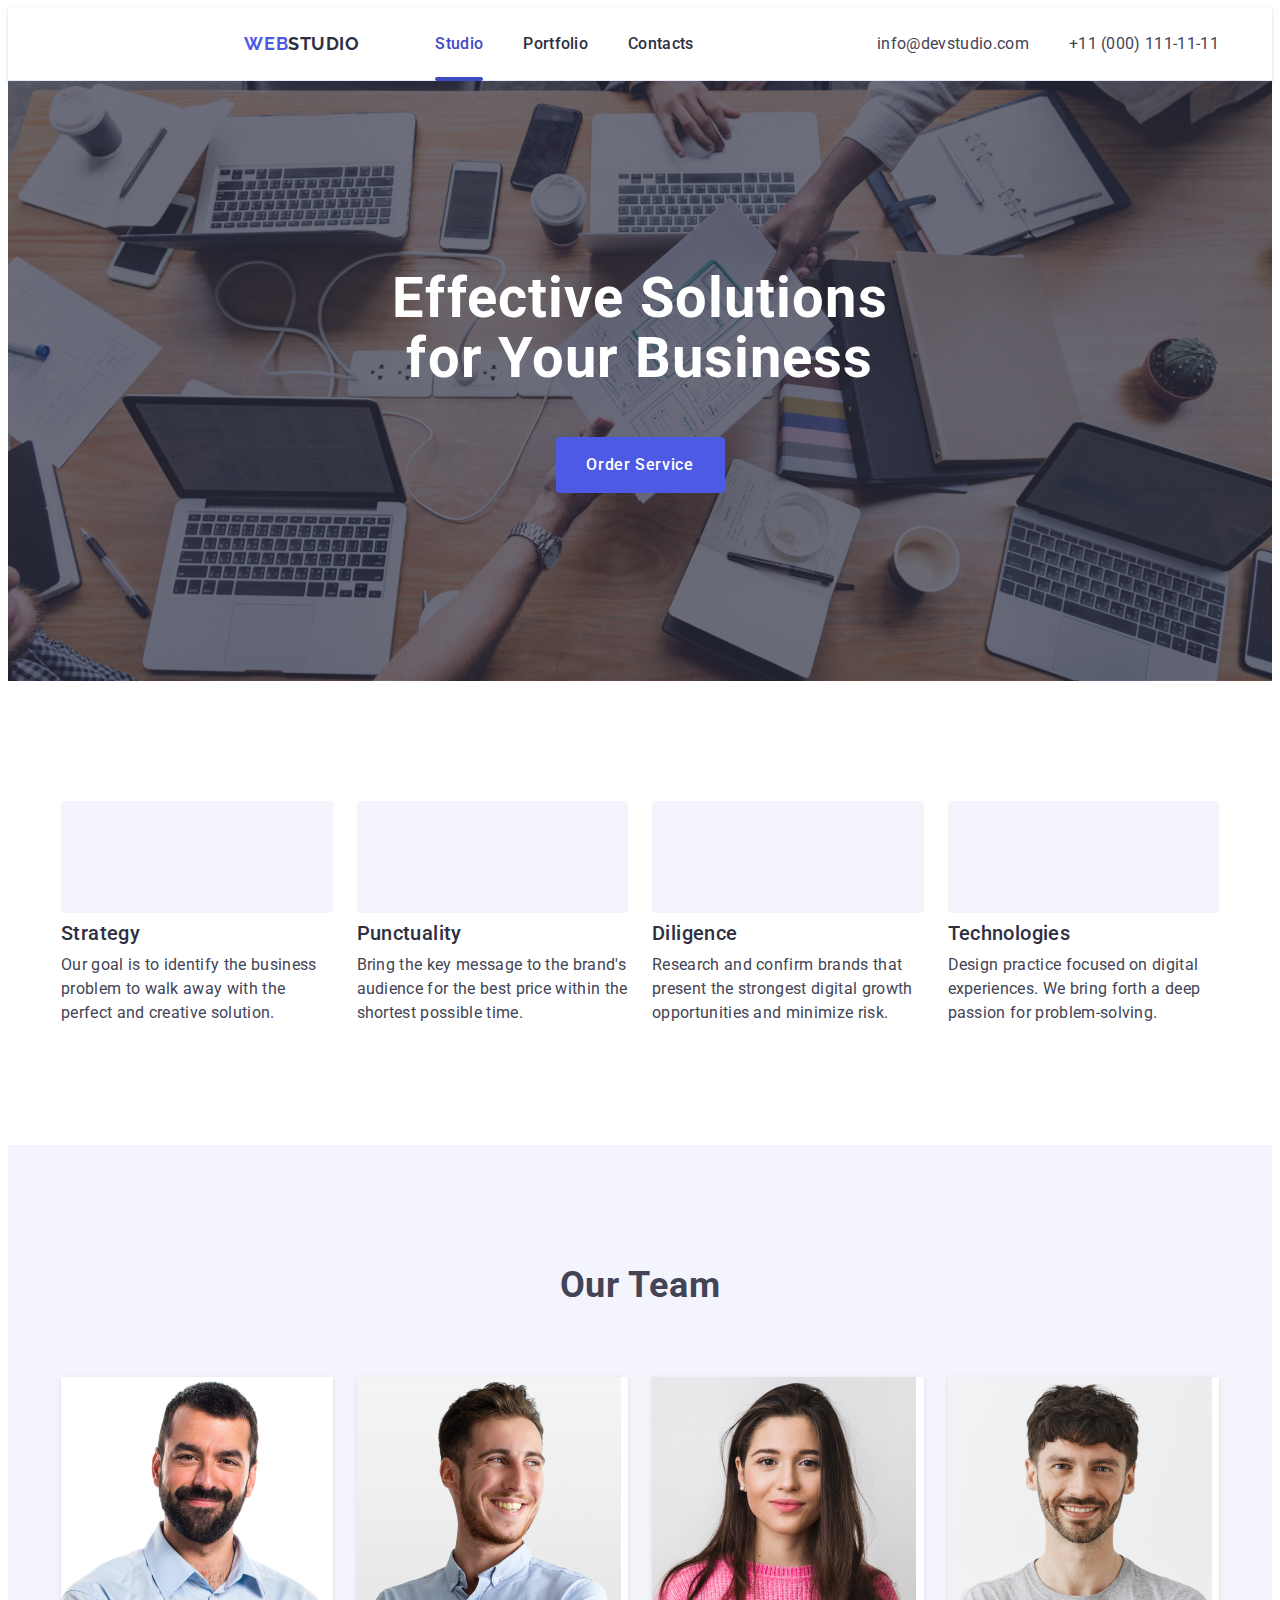
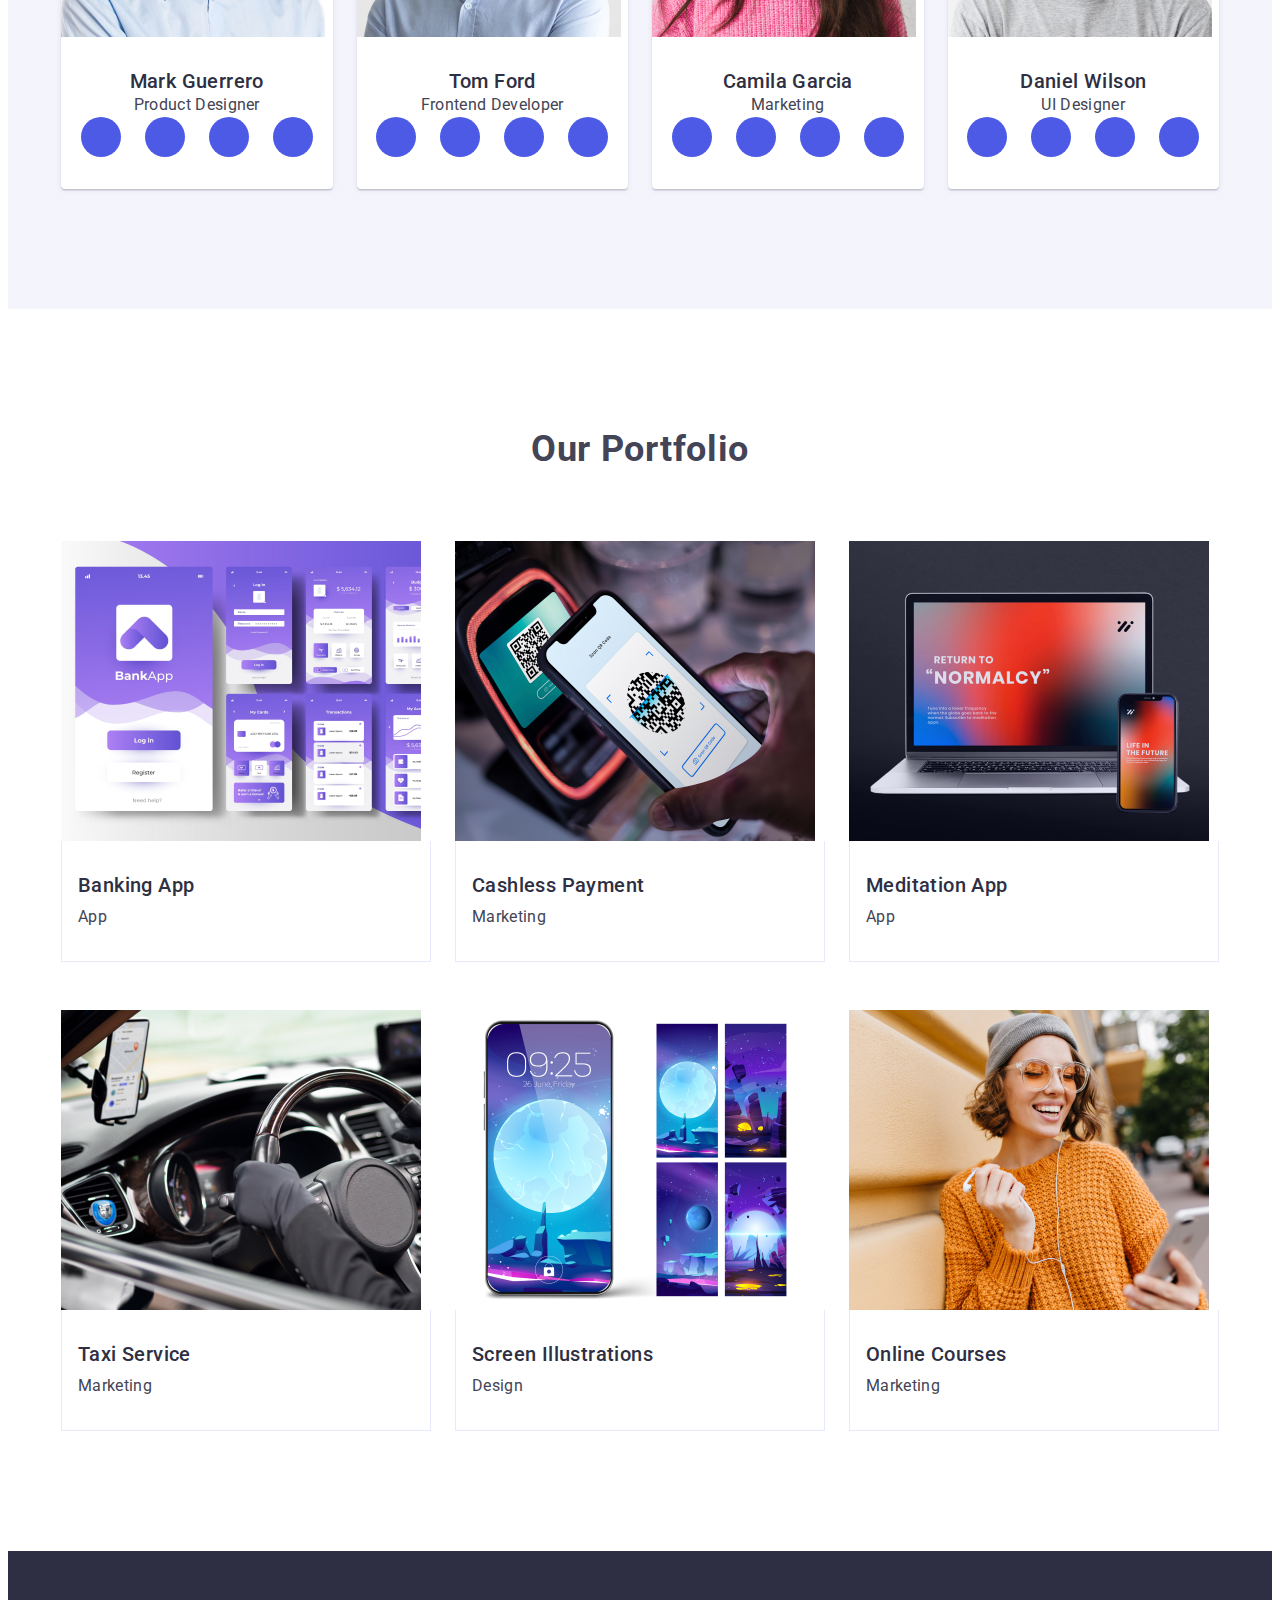
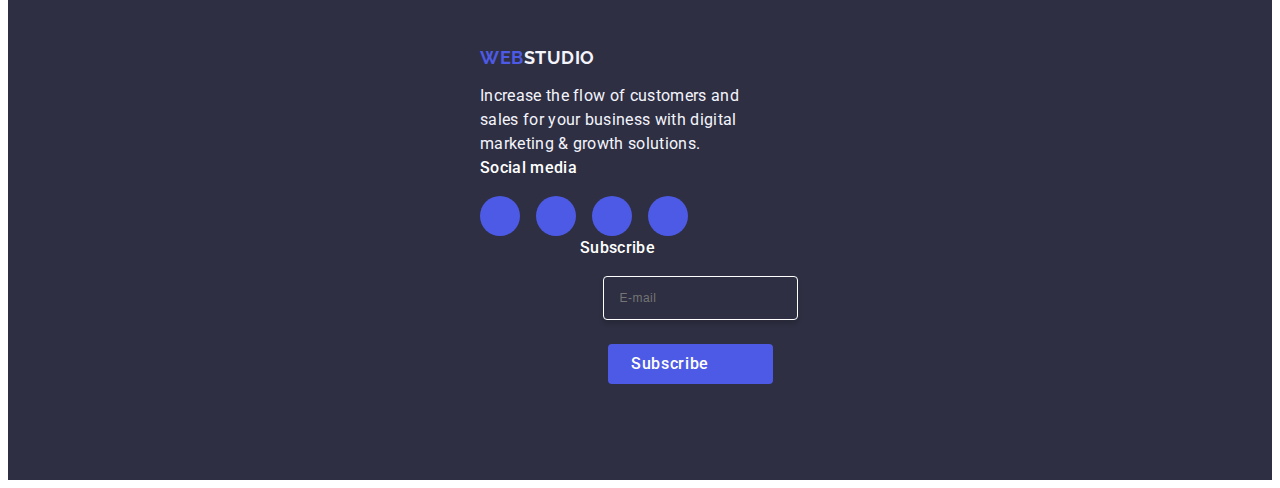
==== commit 2a446cbd: "s" ====
--- a/index.html
+++ b/index.html
@@ -465,7 +465,7 @@
 
     </main>
     <!-- Нижняя часть -->
-    <footer class="footer visually-hidden">
+    <footer class="footer">
         <div class="container-footer">
             <div class="block-footer">
                 <a class="logo-type-second" href="./index.html">Web<span class="sppart-second">Studio</span></a>
@@ -473,7 +473,7 @@
                     marketing & growth
                     solutions.</p>
             </div>
-            <div>
+            <div class="footer-social-media">
                 <p class="second-footer-paragraf">
                     Social media
                 </p>
--- a/css/style.css
+++ b/css/style.css
@@ -81,7 +81,7 @@
 
 .spisoc {
     display: flex;
-    ;
+    margin: auto;
     align-items: center;
 
 }
@@ -689,9 +689,13 @@
 
 .footer {
     background-color: #2e2f42;
-    padding: 100px 0;
-}
-
+    padding: 96px 0;
+}
+@media only screen and (max-width: 767.98px) {
+    .footer {
+        text-align: center;
+    }
+}
 .logo-type-second {
     font-family: "Raleway", sans-serif;
     font-weight: 700;
@@ -702,31 +706,53 @@
     color: #4d5ae5;
     display: inline-block;
     margin-bottom: 16px;
-}
+    
+}
+
+@media only screen and (max-width: 767.98px) {
+    .block-footer {
+        margin-bottom: 72px;
+    }
+}
+@media only screen and (max-width: 767.98px) {
+    .footer-social-media {
+        margin-bottom: 72px;
+    }
+}
+@media only screen and (max-width: 767.98px) {
+    .container-form {
+        margin-bottom: 72px;
+    }
+}
+
 
 .sppart-second {
     color: #f4f4fd;
 }
 
 .container-footer {
-    width: 1158px;
+    width: 320px;
     margin: 0 auto;
     padding: 0 15px;
-    display: flex;
+    /* display: flex; */
     align-items: baseline;
 }
 
 .block-footer {
-
-    margin-right: 120px
-}
+    margin: auto;
+    /* margin-right: 120px; */
+    
+}
+
 
 .footerparagraf {
     line-height: 1.5;
     letter-spacing: 0.02em;
     color: #F4F4FD;
-    max-width: 264px
-}
+    max-width: 264px;
+    
+}
+
 
 .second-footer-paragraf {
     font-weight: 500;
@@ -735,12 +761,16 @@
     letter-spacing: 0.02em;
     color: #FFFFFF;
     margin-bottom: 16px;
+    
 }
 
 .footer-social-networks {
     display: flex;
+    
     gap: 16px;
-}
+    
+}
+
 
 .footer-list {
     width: 40px;
@@ -769,7 +799,9 @@
 
 .container-form {
     margin-left: 100px;
-}
+    
+}
+
 
 .paragraf-form {
     margin-bottom: 16px;
@@ -782,14 +814,17 @@
 
 .place-post {
     display: flex;
+    flex-wrap: wrap;
     gap: 24px;
+    justify-content: center;
 }
 
 .e-mail {
-    width: 264px;
+    width: 100%;
     height: 40px;
     border: 1px solid #ffffff;
     background-color: transparent;
+    outline: transparent;
     font-size: 12px;
     line-height: 2;
     letter-spacing: 0.04em;
@@ -834,7 +869,8 @@
     height: 100%;
     background-color: rgba(46, 47, 66, 0.4);
     transition: opacity 250ms cubic-bezier(0.4, 0, 0.2, 1), visibility 250ms cubic-bezier(0.4, 0, 0.2, 1);
-    visibility: hidden;
+    transform: translateX(-110%);
+    transition: transform 300ms ease;
 }
 
 .modal-window {
@@ -842,13 +878,20 @@
     top: 50%;
     left: 50%;
     transform: translate(-50%, -50%) scale(1);
-    width: 408px;
-    min-height: 584px;
+    width: 288px;
+    min-height: 623px;
     background: #fcfcfc;
     box-shadow: 0px 1px 1px rgba(0, 0, 0, 0.14), 0px 1px 3px rgba(0, 0, 0, 0.12), 0px 2px 1px rgba(0, 0, 0, 0.2);
     border-radius: 4px;
     transition: transform 250ms cubic-bezier(0.4, 0, 0.2, 1);
     padding: 72px 24px 24px 24px;
+}
+@media only screen and (min-width: 768px) {
+    .modal-window {
+        width: 408px;
+        min-height: 584px;
+    }
+    
 }
 
 .window-cross {
@@ -1044,6 +1087,13 @@
     height: 100%;
     background-color: #fff;
     padding: 72px 16px 40px;
+    transform: translateX(-100%);
+    transition: transform 300ms ease, visibility 300ms ease;
+    visibility: hidden;
+}
+.mobile-menu.is-open {
+    transform: translateX(0);
+    visibility: visible;
 }
 
 .mobile-menu .menu-btn {
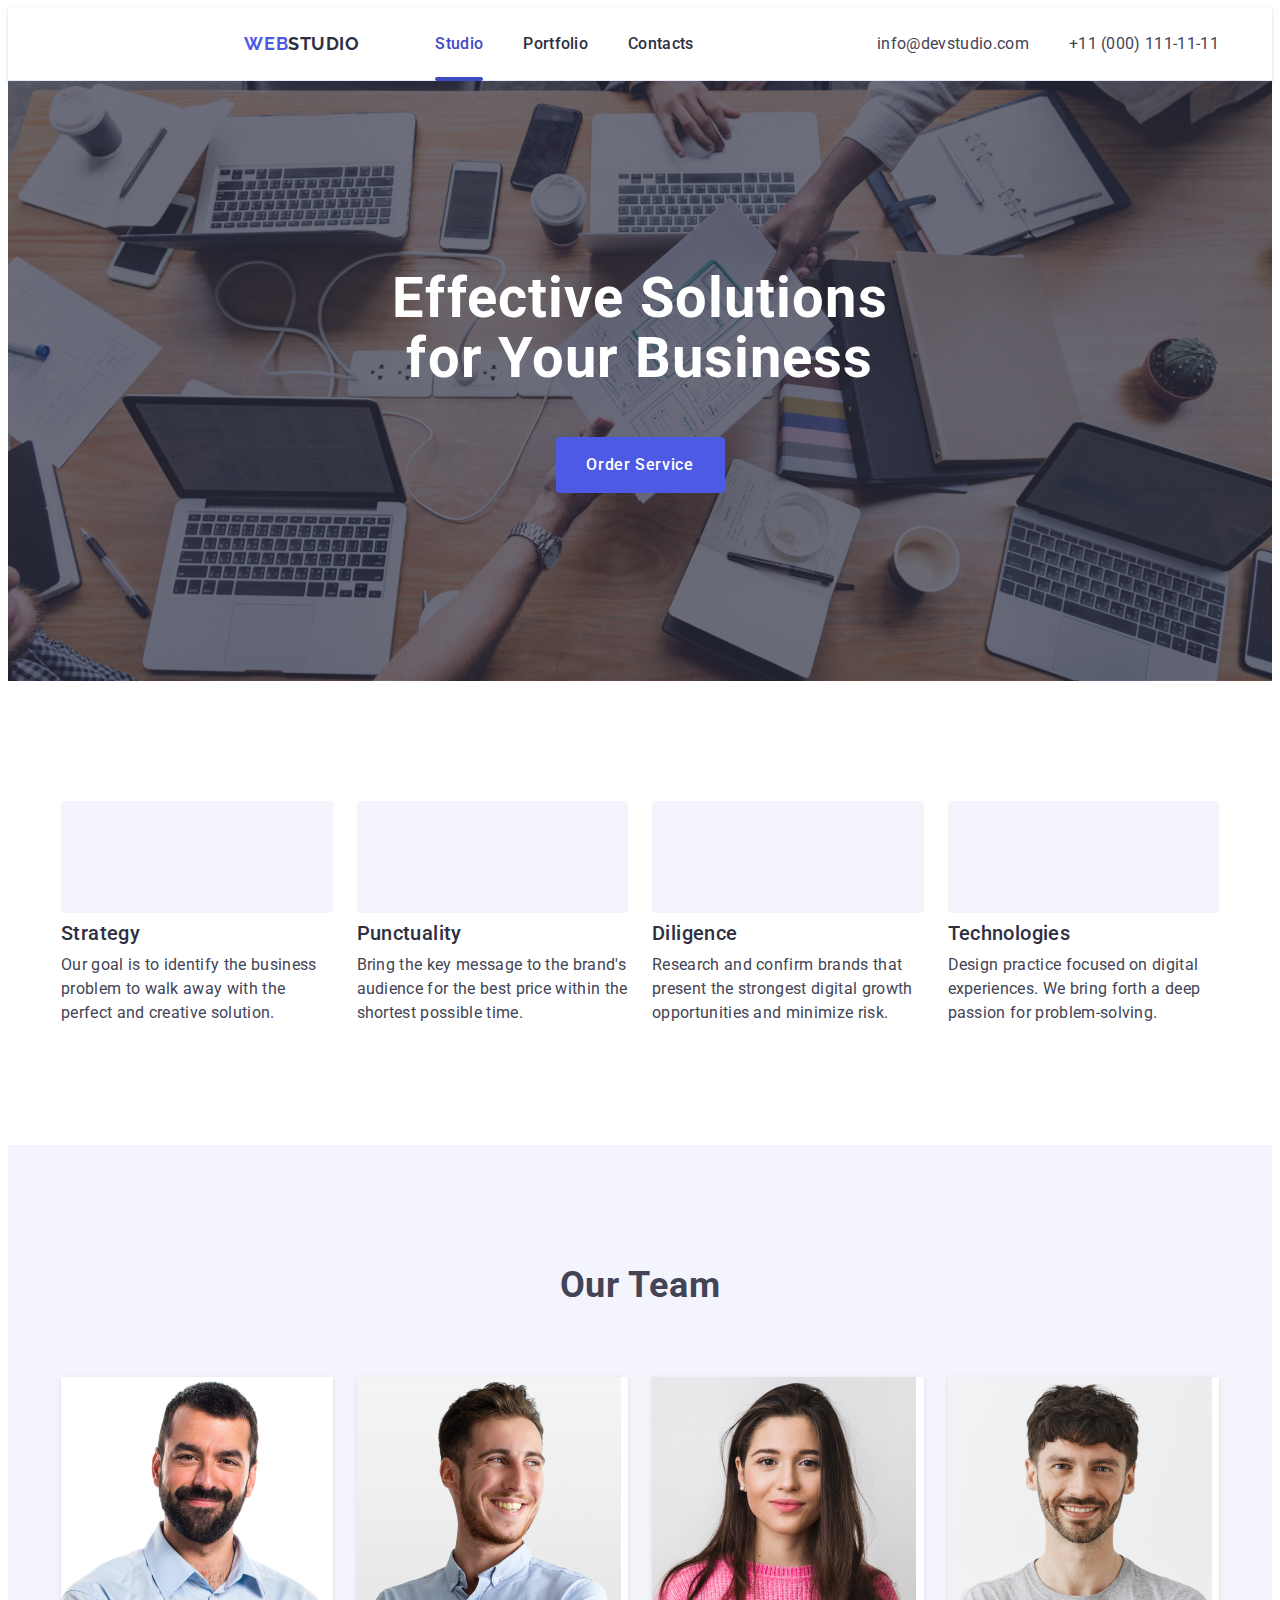
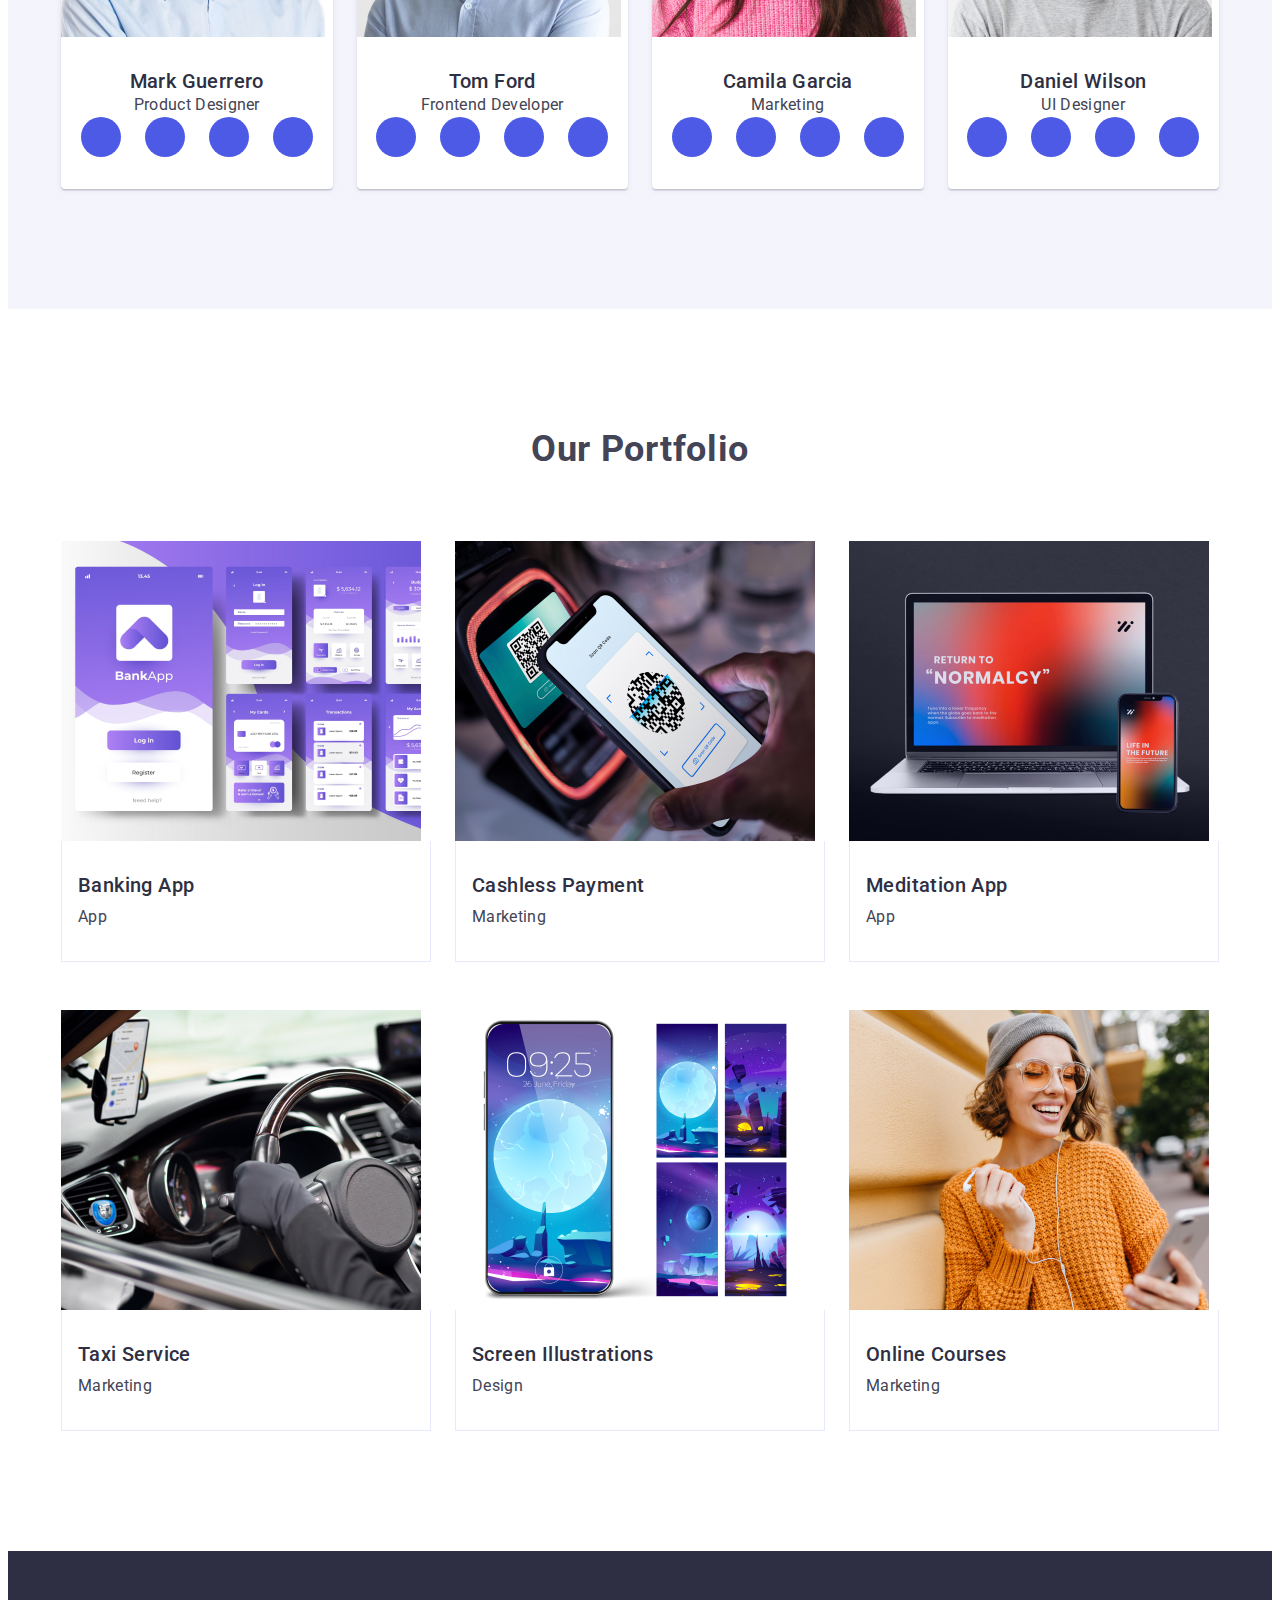
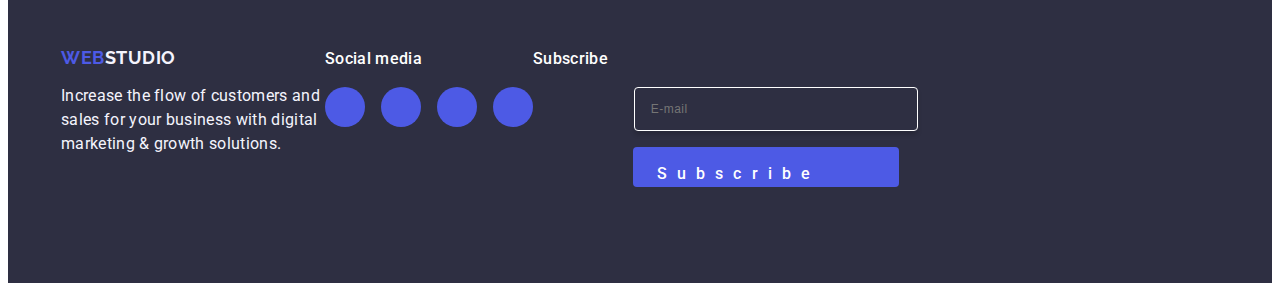
==== commit caf97fd7: "s" ====
--- a/index.html
+++ b/index.html
@@ -466,7 +466,7 @@
     </main>
     <!-- Нижняя часть -->
     <footer class="footer">
-        <div class="container-footer">
+        <div class="footer-container container">
             <div class="block-footer">
                 <a class="logo-type-second" href="./index.html">Web<span class="sppart-second">Studio</span></a>
                 <p class="footerparagraf">Increase the flow of customers and sales for your business with digital
--- a/css/style.css
+++ b/css/style.css
@@ -696,6 +696,7 @@
         text-align: center;
     }
 }
+.footer
 .logo-type-second {
     font-family: "Raleway", sans-serif;
     font-weight: 700;
@@ -706,7 +707,18 @@
     color: #4d5ae5;
     display: inline-block;
     margin-bottom: 16px;
-    
+    display: block;
+}
+@media only screen and (min-width: 768px) and (max-width: 1199.98px) {
+    .footer-container {
+        padding: 0 108px;
+    }
+}
+@media only screen and (min-width: 768px) {
+    .footer-container {
+        display: flex;
+        flex-wrap: wrap;
+    }
 }
 
 @media only screen and (max-width: 767.98px) {
@@ -714,6 +726,11 @@
         margin-bottom: 72px;
     }
 }
+@media only screen and (min-width: 768px) {
+    .block-footer {
+        max-width: 264px;
+    }
+}
 @media only screen and (max-width: 767.98px) {
     .footer-social-media {
         margin-bottom: 72px;
@@ -730,16 +747,20 @@
     color: #f4f4fd;
 }
 
-.container-footer {
-    width: 320px;
+/* .container-footer {
+    width: 375px;
     margin: 0 auto;
     padding: 0 15px;
-    /* display: flex; */
+    display: flex;
     align-items: baseline;
-}
-
+} 
+@media only screen and (min-width: 768px) {
+    .container-footer {
+        max-width: 736px;
+    }
+}  */
 .block-footer {
-    margin: auto;
+    /* margin: auto; */
     /* margin-right: 120px; */
     
 }
@@ -749,8 +770,8 @@
     line-height: 1.5;
     letter-spacing: 0.02em;
     color: #F4F4FD;
-    max-width: 264px;
-    
+    /* max-width: 264px; */
+    text-align: left;
 }
 
 
@@ -766,7 +787,7 @@
 
 .footer-social-networks {
     display: flex;
-    
+    justify-content: center;
     gap: 16px;
     
 }
@@ -798,7 +819,7 @@
 }
 
 .container-form {
-    margin-left: 100px;
+    /* margin-left: 100px; */
     
 }
 
@@ -815,10 +836,17 @@
 .place-post {
     display: flex;
     flex-wrap: wrap;
-    gap: 24px;
-    justify-content: center;
-}
-
+    gap: 16px 24px;
+    justify-content: center;
+}
+.sticker {
+    width: 100%;
+}
+@media only screen and (min-width: 768px) {
+    .sticker {
+        max-width: 264px;
+    }
+}
 .e-mail {
     width: 100%;
     height: 40px;
@@ -835,26 +863,35 @@
 
 }
 
-.placegolder {
+.placeholder {
     color: #ffffff;
 }
 
 .subscribe-button {
-    min-width: 165px;
-    height: 40px;
-    display: flex;
-    justify-content: center;
+    
+    padding: 8px 24px;
+    border-radius: 4px;
+    background-color: #4D5AE5;
     align-items: center;
     font-family: "Roboto", sans-serif;
     font-size: 16px;
+    font-style: normal;
     font-weight: 500;
-    line-height: 1.5;
-    letter-spacing: 0.04em;
+    line-height: 24px;
+    letter-spacing: 0.64em;
+    height: 40px;
+    /* 
+    min-width: 165px;
+    height: 40px;
+    display: flex; */
+    /* justify-content: center; */
+    
+    
     color: #ffffff;
     cursor: pointer;
-    background-color: #4D5AE5;
+    
     border: none;
-    border-radius: 4px;
+    
 }
 
 .subsribe-footer-icons {
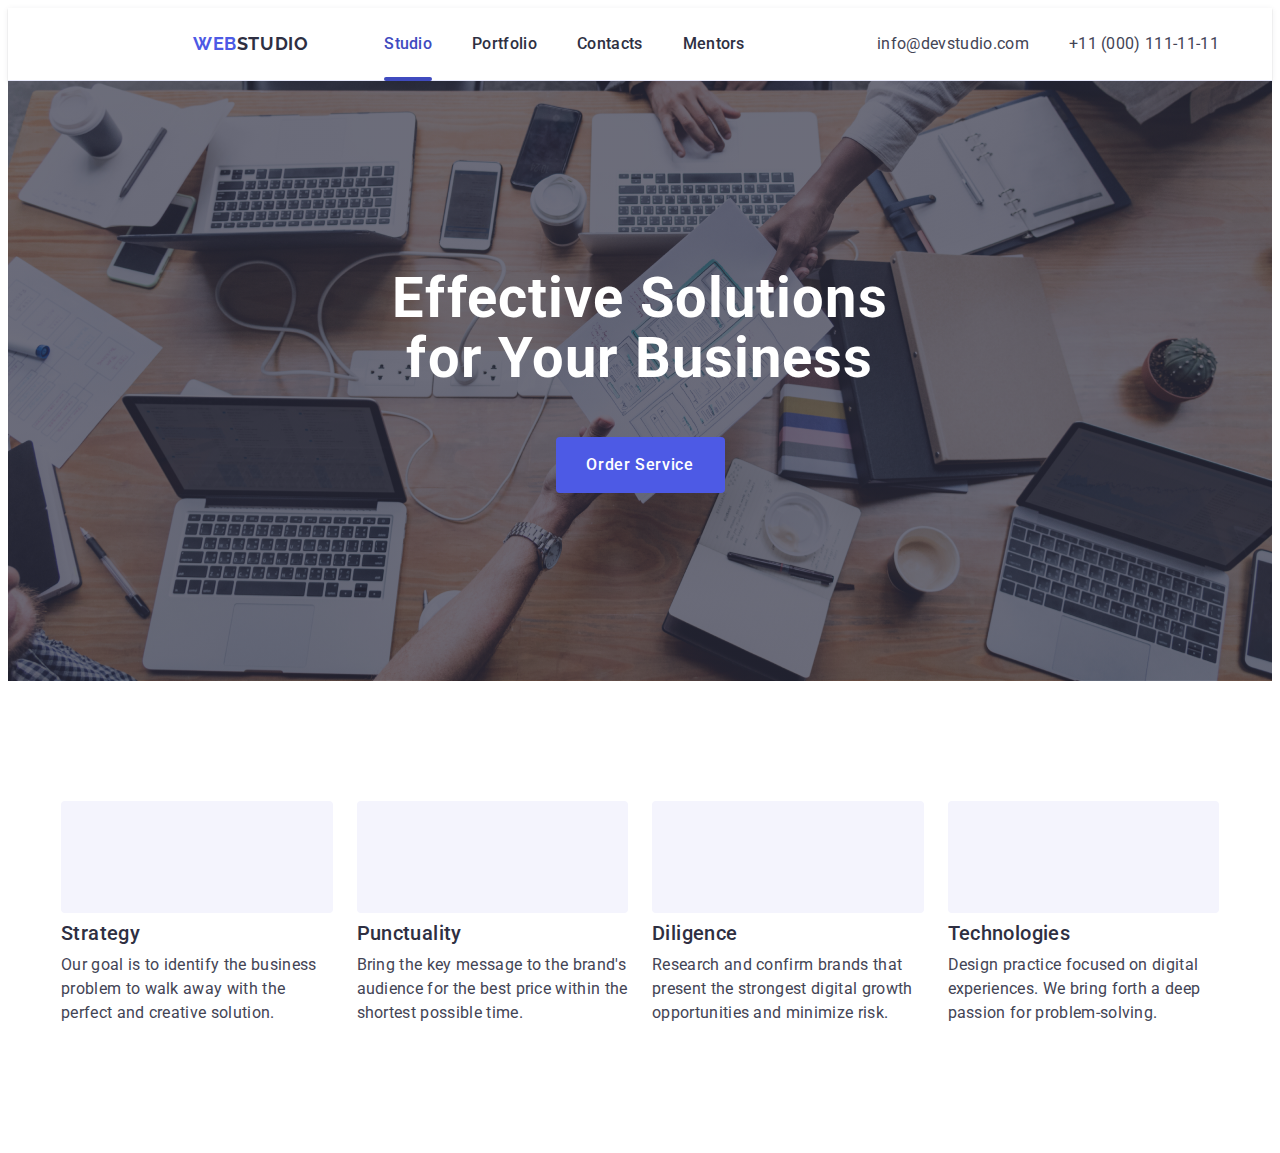
==== commit aabe5c64: "j" ====
--- a/index.html
+++ b/index.html
@@ -45,6 +45,9 @@
                     </li>
                     <li>
                         <a class="list" href="">Contacts</a>
+                    </li>
+                    <li>
+                        <a class="list" href="./index1.html">Mentors</a>
                     </li>
                 </ul>
             </nav>
@@ -151,547 +154,10 @@
         </section>
 
         <!-- Команда -->
-        <section class="sectionthird">
-            <div class="container">
-                <h2 class="ourteam">Our Team</h2>
-                <ul class="forthscroll">
-                    <li class="teamlist">
-                        <img class="picture" src="./images/images.jpg" alt="First">
-                        <div class="listcontainer">
-                            <h3 class="personal-name">Mark Guerrero</h3>
-                            <p class="secondparagraf">Product Designer</p>
-                            <ul class="social-networks">
-                                <li class="popular-networks">
-                                    <a class="link-popular-network" href="">
-                                        <svg class="icons-popular-network" width="16" height="16">
-                                            <use href="./images/icons.svg#icon-instagram-2">
-
-                                            </use>
-                                        </svg>
-                                    </a>
-                                </li>
-                                <li class="popular-networks">
-                                    <a class="link-popular-network" href="">
-                                        <svg class="icons-popular-network" width="16" height="16">
-                                            <use href="./images/icons.svg#icon-twitter-1">
-
-                                            </use>
-                                        </svg>
-                                    </a>
-                                </li>
-                                <li class="popular-networks">
-                                    <a class="link-popular-network" href="">
-                                        <svg class="icons-popular-network" width="16" height="16">
-                                            <use href="./images/icons.svg#icon-facebook-1">
-
-                                            </use>
-                                        </svg>
-                                    </a>
-                                </li>
-                                <li class="popular-networks">
-                                    <a class="link-popular-network" href="">
-                                        <svg class="icons-popular-network" width="16" height="16">
-                                            <use href="./images/icons.svg#icon-linkedin-1">
-
-                                            </use>
-                                        </svg>
-                                    </a>
-                                </li>
-
-                            </ul>
-                        </div>
-
-
-                    </li>
-                    <li class="teamlist">
-                        <img src="./images/images(1).jpg" alt="Second" class="picture">
-                        <div class="listcontainer">
-                            <h3 class="personal-name">Tom Ford</h3>
-                            <p class="secondparagraf">Frontend Developer</p>
-                            <ul class="social-networks">
-                                <li class="popular-networks">
-                                    <a class="link-popular-network" href="">
-                                        <svg class="icons-popular-network" width="16" height="16">
-                                            <use href="./images/icons.svg#icon-instagram-2">
-
-                                            </use>
-                                        </svg>
-                                    </a>
-                                </li>
-                                <li class="popular-networks">
-                                    <a class="link-popular-network" href="">
-                                        <svg class="icons-popular-network" width="16" height="16">
-                                            <use href="./images/icons.svg#icon-twitter-1">
-
-                                            </use>
-                                        </svg>
-                                    </a>
-                                </li>
-                                <li class="popular-networks">
-                                    <a class="link-popular-network" href="">
-                                        <svg class="icons-popular-network" width="16" height="16">
-                                            <use href="./images/icons.svg#icon-facebook-1">
-
-                                            </use>
-                                        </svg>
-                                    </a>
-                                </li>
-                                <li class="popular-networks">
-                                    <a class="link-popular-network" href="">
-                                        <svg class="icons-popular-network" width="16" height="16">
-                                            <use href="./images/icons.svg#icon-linkedin-1">
-
-                                            </use>
-                                        </svg>
-                                    </a>
-                                </li>
-
-                            </ul>
-                        </div>
-
-                    </li>
-                    <li class="teamlist">
-                        <img src="./images/images(2).jpg" alt="Third" class="picture">
-                        <div class="listcontainer">
-                            <h3 class="personal-name">Camila Garcia</h3>
-                            <p class="secondparagraf">Marketing</p>
-                            <ul class="social-networks">
-                                <li class="popular-networks">
-                                    <a class="link-popular-network" href="">
-                                        <svg class="icons-popular-network" width="16" height="16">
-                                            <use href="./images/icons.svg#icon-instagram-2">
-
-                                            </use>
-                                        </svg>
-                                    </a>
-                                </li>
-                                <li class="popular-networks">
-                                    <a class="link-popular-network" href="">
-                                        <svg class="icons-popular-network" width="16" height="16">
-                                            <use href="./images/icons.svg#icon-twitter-1">
-
-                                            </use>
-                                        </svg>
-                                    </a>
-                                </li>
-                                <li class="popular-networks">
-                                    <a class="link-popular-network" href="">
-                                        <svg class="icons-popular-network" width="16" height="16">
-                                            <use href="./images/icons.svg#icon-facebook-1">
-
-                                            </use>
-                                        </svg>
-                                    </a>
-                                </li>
-                                <li class="popular-networks">
-                                    <a class="link-popular-network" href="">
-                                        <svg class="icons-popular-network" width="16" height="16">
-                                            <use href="./images/icons.svg#icon-linkedin-1">
-
-                                            </use>
-                                        </svg>
-                                    </a>
-                                </li>
-
-                            </ul>
-                        </div>
-
-                    </li>
-                    <li class="teamlist">
-                        <img src="./images/images(3).jpg" alt="Fourth" class="picture">
-                        <div class="listcontainer">
-                            <h3 class="personal-name">Daniel Wilson</h3>
-                            <p class="secondparagraf">UI Designer</p>
-                            <ul class="social-networks">
-                                <li class="popular-networks">
-                                    <a class="link-popular-network" href="">
-                                        <svg class="icons-popular-network" width="16" height="16">
-                                            <use href="./images/icons.svg#icon-instagram-2">
-
-                                            </use>
-                                        </svg>
-                                    </a>
-                                </li>
-                                <li class="popular-networks">
-                                    <a class="link-popular-network" href="">
-                                        <svg class="icons-popular-network" width="16" height="16">
-                                            <use href="./images/icons.svg#icon-twitter-1">
-
-                                            </use>
-                                        </svg>
-                                    </a>
-                                </li>
-                                <li class="popular-networks">
-                                    <a class="link-popular-network" href="">
-                                        <svg class="icons-popular-network" width="16" height="16">
-                                            <use href="./images/icons.svg#icon-facebook-1">
-
-                                            </use>
-                                        </svg>
-                                    </a>
-                                </li>
-                                <li class="popular-networks">
-                                    <a class="link-popular-network" href="">
-                                        <svg class="icons-popular-network" width="16" height="16">
-                                            <use href="./images/icons.svg#icon-linkedin-1">
-
-                                            </use>
-                                        </svg>
-                                    </a>
-                                </li>
-
-                            </ul>
-                        </div>
-
-                    </li>
-
-                </ul>
-            </div>
-        </section>
-        <section class="sectionforth">
-            <div class="container">
-                <h2 class="ourteam">Our Portfolio</h2>
-                <ul class="fifthscroll">
-                    <li class="portfoliolist">
-                        <div class="image-container">
-                            <img src="./images/images4.jpg" alt="Fifth" class="portfolio-images">
-                            <p class="paragraf-picture">
-                                14 Stylish and User-Friendly App Design Concepts · Task Manager App · Calorie Tracker
-                                App · Exotic Fruit Ecommerce App ·
-                                Cloud Storage App
-                            </p>
-                        </div>
-
-                        <div class="portfoliocontainer">
-
-                            <h3 class="portfoliotitle">Banking App</h3>
-                            <p class="firstparagraf">App</p>
-                        </div>
-
-
-                    </li>
-                    <li class="portfoliolist">
-                        <div class="image-container">
-                            <img src="./images/images5.jpg" alt="Sixth" class="portfolio-images">
-                            <p class="paragraf-picture">
-                                14 Stylish and User-Friendly App Design Concepts · Task Manager App · Calorie Tracker
-                                App · Exotic Fruit Ecommerce
-                                App ·
-                                Cloud Storage App
-                            </p>
-                        </div>
-                        <div class="portfoliocontainer">
-
-                            <h3 class="portfoliotitle">Cashless Payment</h3>
-                            <p class="firstparagraf">Marketing</p>
-                        </div>
-
-                    </li>
-                    <li class="portfoliolist">
-                        <div class="image-container">
-                            <img src="./images/images6.jpg" alt="Seventh" class="portfolio-images">
-                            <p class="paragraf-picture">
-                                14 Stylish and User-Friendly App Design Concepts · Task Manager App · Calorie Tracker
-                                App · Exotic Fruit Ecommerce
-                                App ·
-                                Cloud Storage App
-                            </p>
-                        </div>
-                        <div class="portfoliocontainer">
-
-                            <h3 class="portfoliotitle">Meditation App</h3>
-                            <p class="firstparagraf">App</p>
-                        </div>
-
-                    </li>
-                    <li class="portfoliolist">
-                        <div class="image-container">
-                            <img src="./images/images7.jpg" alt="Eighth" class="portfolio-images">
-                            <p class="paragraf-picture">
-                                14 Stylish and User-Friendly App Design Concepts · Task Manager App · Calorie Tracker
-                                App · Exotic Fruit Ecommerce
-                                App ·
-                                Cloud Storage App
-                            </p>
-                        </div>
-                        <div class="portfoliocontainer">
-
-                            <h3 class="portfoliotitle">Taxi Service</h3>
-                            <p class="firstparagraf">Marketing</p>
-                        </div>
-
-                    </li>
-                    <li class="portfoliolist">
-                        <div class="image-container">
-                            <img src="./images/images8.jpg" alt="Ninth" class="portfolio-images">
-                            <p class="paragraf-picture">
-                                14 Stylish and User-Friendly App Design Concepts · Task Manager App · Calorie Tracker
-                                App · Exotic Fruit Ecommerce
-                                App ·
-                                Cloud Storage App
-                            </p>
-                        </div>
-                        <div class="portfoliocontainer">
-
-                            <h3 class="portfoliotitle">Screen Illustrations</h3>
-                            <p class="firstparagraf">Design</p>
-                        </div>
-
-                    </li>
-                    <li class="portfoliolist">
-                        <div class="image-container">
-                            <img src="./images/images9.jpg" alt="Tenth" class="portfolio-images">
-                            <p class="paragraf-picture">
-                                14 Stylish and User-Friendly App Design Concepts · Task Manager App · Calorie Tracker
-                                App · Exotic Fruit Ecommerce
-                                App ·
-                                Cloud Storage App
-                            </p>
-                        </div>
-                        <div class="portfoliocontainer">
-
-                            <h3 class="portfoliotitle">Online Courses</h3>
-                            <p class="firstparagraf">Marketing</p>
-                        </div>
-
-                    </li>
-
-
-                </ul>
-            </div>
-        </section>
-
-
-
-    </main>
-    <!-- Нижняя часть -->
-    <footer class="footer">
-        <div class="footer-container container">
-            <div class="block-footer">
-                <a class="logo-type-second" href="./index.html">Web<span class="sppart-second">Studio</span></a>
-                <p class="footerparagraf">Increase the flow of customers and sales for your business with digital
-                    marketing & growth
-                    solutions.</p>
-            </div>
-            <div class="footer-social-media">
-                <p class="second-footer-paragraf">
-                    Social media
-                </p>
-                <ul class="footer-social-networks">
-                    <li class="footer-list">
-                        <a class="footer-link" href="">
-                            <svg class="footer-icons" width="24" height="24">
-                                <use href="./images/icons.svg#icon-instagram-2">
-
-                                </use>
-                            </svg>
-                        </a>
-                    </li>
-                    <li class="footer-list">
-                        <a class="footer-link" href="">
-                            <svg class="footer-icons" width="24" height="24">
-                                <use href="./images/icons.svg#icon-twitter-1">
-
-                                </use>
-                            </svg>
-                        </a>
-                    </li>
-                    <li class="footer-list">
-                        <a class="footer-link" href="">
-                            <svg class="footer-icons" width="24" height="24">
-                                <use href="./images/icons.svg#icon-facebook-1">
-
-                                </use>
-                            </svg>
-                        </a>
-                    </li>
-                    <li class="footer-list">
-                        <a class="footer-link" href="">
-                            <svg class="footer-icons" width="24" height="24">
-                                <use href="./images/icons.svg#icon-linkedin-1">
-
-                                </use>
-                            </svg>
-                        </a>
-                    </li>
-                </ul>
-            </div>
-            <div class="container-form">
-                <p class="paragraf-form">Subscribe</p>
-                <form class="place-post" action="form">
-                    <label class="sticker" for="e-mail">
-                        <input class="e-mail" name="post" type="email" id="e-mail" placeholder="E-mail">
-                    </label>
-                    <button class="subscribe-button" type="submit">
-                        Subscribe
-                        <svg class="subsribe-footer-icons" width="24" height="24">
-                            <use href="./images/icons.svg#icon-Frame-3">
-
-                            </use>
-                        </svg>
-                    </button>
-                </form>
-            </div>
-        </div>
-
-    </footer>
-    <div class="container-modal-window">
-        <div class="modal-window">
-            <button type="button" class="window-cross" title="close">
-                <svg class="modal-icons" width="8" height="8">
-                    <use href="./images/icons.svg#icon-close-black-18dp-2-1"></use>
-                </svg>
-            </button>
-            <p class="modal-paragraf">
-                Leave your contacts and we will call you back
-            </p>
-            <form action="form">
-                <div class="form-modal-window">
-                    <label class="first-field" for="user-name">
-                        Name
-                    </label>
-                    <div class="container-field-icons">
-                        <input class="input-field" type="text" id="user-name" name="user-name">
-                        <svg class="modal-icons-field" width="18" height="24">
-                            <use href="./images/icons.svg#icon-Frame-1">
-
-                            </use>
-                        </svg>
-                    </div>
-                </div>
-                <div class="form-modal-window">
-                    <label class="first-field" for="phone">
-                        Phone
-                    </label>
-                    <div class="container-field-icons">
-                        <input class="input-field" type="text" id="phone" name="phone">
-                        <svg class="modal-icons-field" width="18" height="24">
-                            <use href="./images/icons.svg#icon-phone-black-18dp-1">
-
-                            </use>
-                        </svg>
-                    </div>
-                </div>
-                <div class="form-modal-window">
-                    <label class="first-field" for="email">
-                        Email
-                    </label>
-                    <div class="container-field-icons">
-                        <input class="input-field" type="text" id="email" name="email">
-                        <svg class="modal-icons-field" width="18" height="24">
-                            <use href="./images/icons.svg#icon-email-black-18dp-1">
-
-                            </use>
-                        </svg>
-                    </div>
-                </div>
-                <div class="forth-form">
-                    <label class="first-field" for="user-comment">
-                        Comment
-                    </label>
-                    <textarea class="field-text" name="user-comment" id="user-comment" cols="30" rows="10"
-                        placeholder="Text input"></textarea>
-                </div>
-                <div class="check-box">
-                    <input class="footer-checkbox visually-hidden" type="checkbox" id="user-privacy" name="user-privacy"
-                        value="true">
-                    <label class="privacy" for="user-privacy">
-
-                        <span class="second-part-privacy">
-                            <svg class="privacy-icons" width="10" height="8">
-                                <use href="./images/icons.svg#icon-Checkbox-1">
-
-                                </use>
-                            </svg>
-                        </span>
-                        I accept the terms and conditions of the <a class="footer-checkbox-link"
-                            href="https://help.twitter.com/ru/rules-and-policies">Privacy Policy</a>
-
-                    </label>
-                </div>
-                <button class="modal-window-button">
-                    Send
-                </button>
-            </form>
-        </div>
-
+        
     </div>
-    <!-- MOBILE MENU -->
-    <div class="mobile-menu">
-        <button class="menu-btn" type="button" title="close">
-            <svg class="menu-btn-icon" width="8" height="8">
-                <use href="./images/icons.svg#icon-close-black-18dp-2-1"></use>
-            </svg>
-        </button>
-        <ul class="mobile-menu-list">
-            <li class="mobile-menu-item">
-                <a href="" class="mobile-menu-link current">
-                    Studio
-                </a>
-            </li>
-            <li class="mobile-menu-item">
-                <a href="" class="mobile-menu-link">
-                    Portfolio
-                </a>
-            </li>
-            <li class="mobile-menu-item">
-                <a href="" class="mobile-menu-link">
-                    Contacts
-                </a>
-            </li>
-        </ul>
-        <ul class="mobile-menu-contacts">
-            <li class="mobile-menu-item">
-                <a href="" class="mobile-menu-contact accent" href="tel:+110001111111">
-                    +11 (000) 111-11-11
-                </a>
-            </li>
-            <li class="mobile-menu-item">
-                <a href="" class="mobile-menu-contact" href="mailto:info@devstudio.com">
-                    info@devstudio.com
-                </a>
-            </li>
-        </ul>
-        <ul class="mobile-menu-socials footer-social-networks">
-            <li class="footer-list">
-                <a class="footer-link" href="">
-                    <svg class="footer-icons" width="24" height="24">
-                        <use href="./images/icons.svg#icon-instagram-2">
-
-                        </use>
-                    </svg>
-                </a>
-            </li>
-            <li class="footer-list">
-                <a class="footer-link" href="">
-                    <svg class="footer-icons" width="24" height="24">
-                        <use href="./images/icons.svg#icon-twitter-1">
-
-                        </use>
-                    </svg>
-                </a>
-            </li>
-            <li class="footer-list">
-                <a class="footer-link" href="">
-                    <svg class="footer-icons" width="24" height="24">
-                        <use href="./images/icons.svg#icon-facebook-1">
-
-                        </use>
-                    </svg>
-                </a>
-            </li>
-            <li class="footer-list">
-                <a class="footer-link" href="">
-                    <svg class="footer-icons" width="24" height="24">
-                        <use href="./images/icons.svg#icon-linkedin-1">
-
-                        </use>
-                    </svg>
-                </a>
-            </li>
-        </ul>
-    </div>
-
+    
+    
 
 </body>
 
--- a/css/style.css
+++ b/css/style.css
@@ -718,6 +718,13 @@
     .footer-container {
         display: flex;
         flex-wrap: wrap;
+        gap: 72px 24px;
+    }
+}
+@media only screen and (min-width: 1158px) {
+    .footer-container {
+        
+        gap: 0;
     }
 }
 
@@ -734,6 +741,11 @@
 @media only screen and (max-width: 767.98px) {
     .footer-social-media {
         margin-bottom: 72px;
+    }
+}
+@media only screen and (min-width: 1158px) {
+    .footer-social-media {
+        margin-right: auto;
     }
 }
 @media only screen and (max-width: 767.98px) {
@@ -760,11 +772,16 @@
     }
 }  */
 .block-footer {
+    
     /* margin: auto; */
     /* margin-right: 120px; */
     
 }
-
+@media only screen and (min-width: 1158px) {
+    .block-footer {
+        margin-right: 120px;
+    }
+}
 
 .footerparagraf {
     line-height: 1.5;
@@ -817,13 +834,6 @@
 .footer-icons {
     fill: #f4f4fd;
 }
-
-.container-form {
-    /* margin-left: 100px; */
-    
-}
-
-
 .paragraf-form {
     margin-bottom: 16px;
     font-weight: 500;
@@ -838,6 +848,13 @@
     flex-wrap: wrap;
     gap: 16px 24px;
     justify-content: center;
+}
+@media only screen and (min-width: 768px) {
+    .container-form {
+        flex-wrap: nowrap;
+        max-width: 453px;
+        width: 100%;
+    }
 }
 .sticker {
     width: 100%;
@@ -878,10 +895,11 @@
     font-style: normal;
     font-weight: 500;
     line-height: 24px;
-    letter-spacing: 0.64em;
+    /* letter-spacing: 0.02em; */
     height: 40px;
+    min-width: 165px;
     /* 
-    min-width: 165px;
+    
     height: 40px;
     display: flex; */
     /* justify-content: center; */
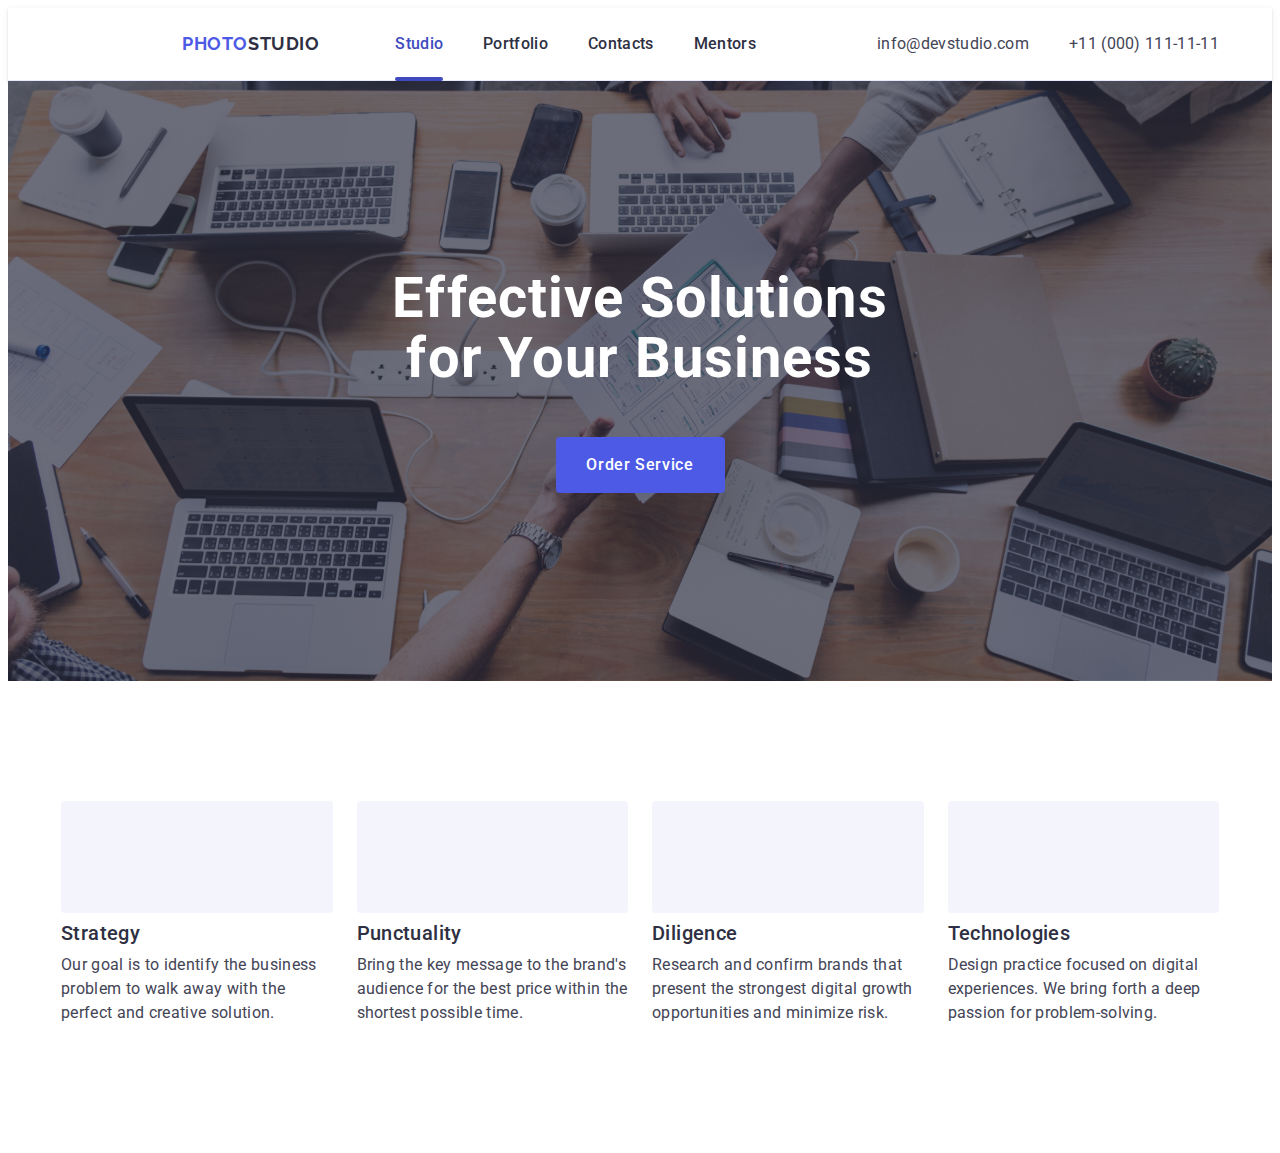
==== commit c7b90485: "h" ====
--- a/index.html
+++ b/index.html
@@ -28,7 +28,7 @@
     <header class="header">
         <div class="container header-container">
             <nav class="spisoc">
-                <a class="logo-type" href="./index.html">Web<span class="sppart">Studio</span></a>
+                <a class="logo-type" href="./index.html">Photo<span class="sppart">Studio</span></a>
                 <button class="menu-btn" type="button" aria-label="Open menu button">
                     <svg class="menu-btn-icon" width="24" height="24">
                         <use href="./images/icons.svg#icon-burger">
@@ -41,10 +41,10 @@
                         <a class="list-nav" href="./index.html">Studio</a>
                     </li>
                     <li>
-                        <a class="list" href="">Portfolio</a>
+                        <a class="list" href="./index2.html">Portfolio</a>
                     </li>
                     <li>
-                        <a class="list" href="">Contacts</a>
+                        <a class="list" href="./index4.html">Contacts</a>
                     </li>
                     <li>
                         <a class="list" href="./index1.html">Mentors</a>
@@ -70,8 +70,11 @@
     <main>
         <section class="sectionone">
             <div class="container">
-                <h1 class="title">Effective Solutions for Your Business</h1>
-                <button class="button" type="button">Order Service</button>
+                <a href="https://help.twitter.com/ru/rules-and-policies">
+                    <h1 class="title">Effective Solutions for Your Business</h1>
+                    <button class="button" type="button">Order Service</button>
+                </a>
+                
             </div>
         </section>
 
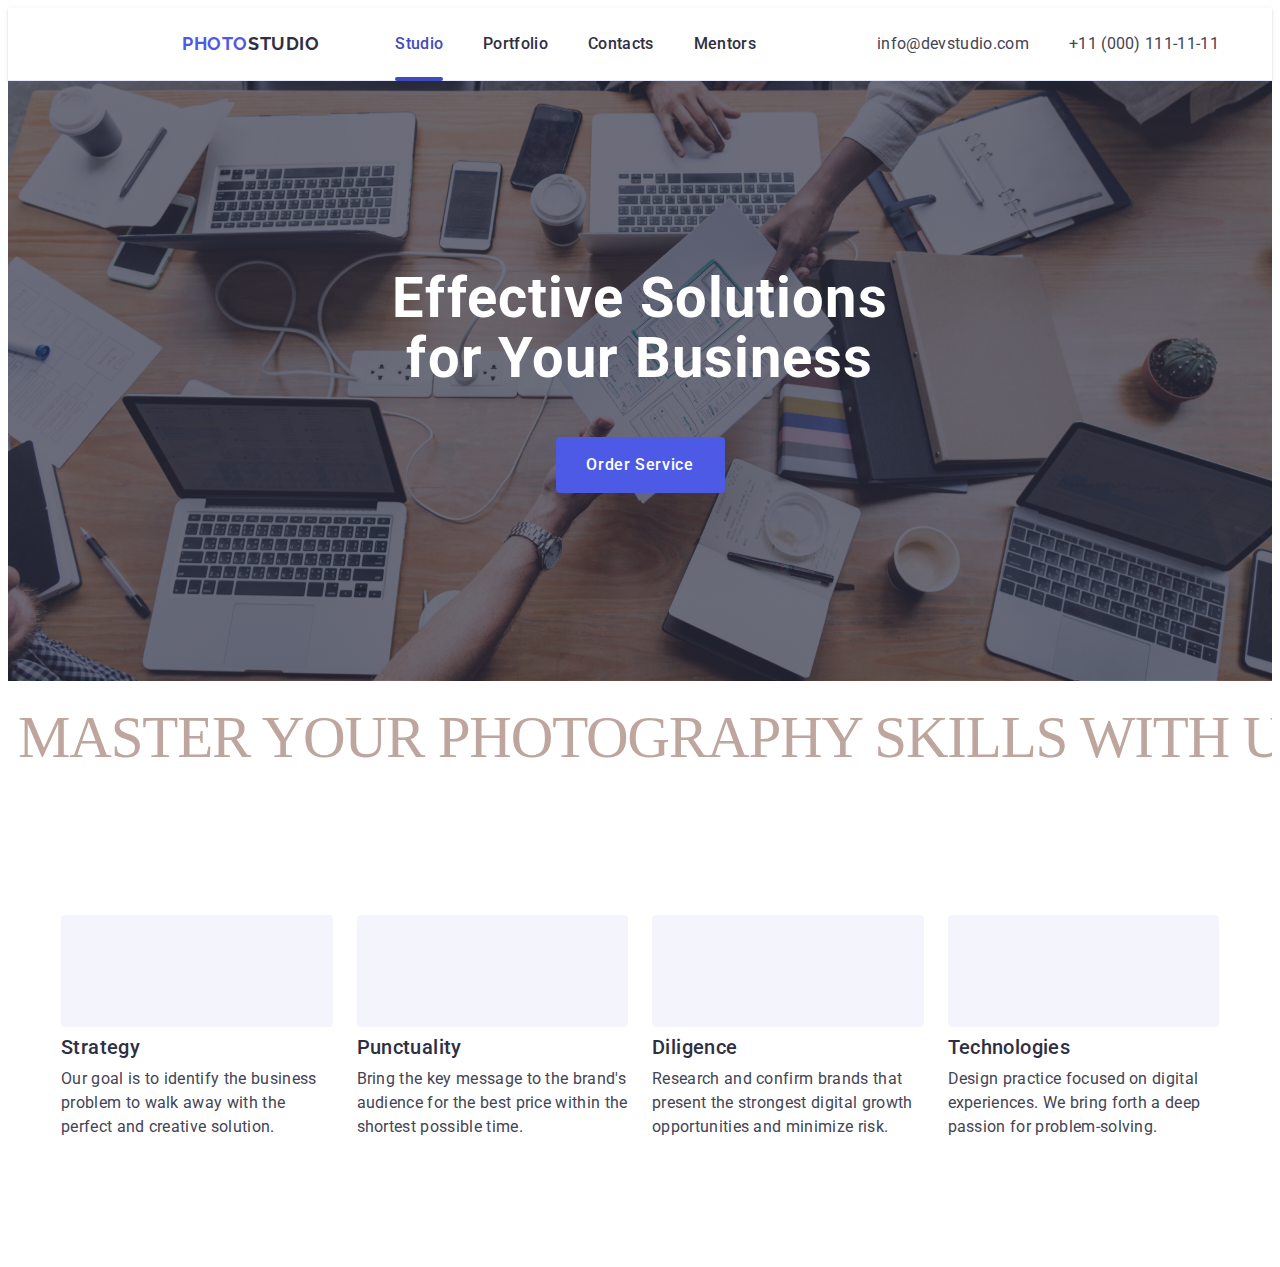
==== commit bf90b7bb: "ы" ====
--- a/index.html
+++ b/index.html
@@ -77,7 +77,20 @@
                 
             </div>
         </section>
-
+        <section class="advertisement container">
+            <div class="marquee">
+                <div class="marquee__inner">
+                    <h2 class="marquee__line">
+                        Master <span class="ticker-white">your photography</span> skills with
+                        us!
+                    </h2>
+                    <h2 class="marquee__line">
+                        Master<span class="ticker-white"> your photography</span> skills with
+                        us!
+                    </h2>
+                </div>
+            </div>
+        </section>
         <!-- Список -->
         <section class="sectiontwo">
             <div class="container">
@@ -127,6 +140,7 @@
                             </svg>
 
                         </div>
+                        
                         <h3 class="t-two">Diligence</h3>
                         <p class="firstparagraf">Research and confirm brands that present the strongest digital growth
                             opportunities and
@@ -145,7 +159,10 @@
                             </svg>
 
                         </div>
-                        <h3 class="t-two">Technologies</h3>
+                        <a href="./index5.html">
+                            <h3 class="t-two">Technologies</h3>
+                        </a>
+                        
                         <p class="firstparagraf">Design practice focused on digital experiences. We bring forth a deep
                             passion for
                             problem-solving.
--- a/css/style.css
+++ b/css/style.css
@@ -1214,4 +1214,229 @@
 
 .mobile-menu-socials .footer-social-networks {
     border-radius: 50%;
+}
+
+
+
+
+
+
+.about-us {
+    padding-top: 80px;
+    padding-bottom: 80px;
+    background-color: #121212;
+    font-family: DM Sans, sans-serif;
+    margin: 0 auto;
+    max-width: 374.98px;
+    min-width: 320px
+}
+
+.about-us-title {
+    font-size: 28px;
+    font-weight: 500;
+    line-height: 1.14;
+    letter-spacing: -0.04em;
+    margin-bottom: 40px;
+}
+
+.title-gray {
+    color: #bea69e;
+}
+
+.wrapper-picture-text {
+    display: flex;
+    gap: 40px;
+    flex-wrap: wrap;
+}
+
+.text-wrapper {
+    display: flex;
+    flex-direction: column;
+    gap: 20px;
+}
+
+.about-us-text {
+    font-size: 14px;
+    line-height: 1.29;
+    letter-spacing: -0.02em;
+    color: #d1d1d1;
+}
+
+@media only screen and (min-width: 768px) {
+    .about-us {
+        max-width: 768px;
+        padding: 100px 0;
+    }
+
+    .about-us-title {
+        color: #fff;
+        font-size: 48px;
+        line-height: 1.12;
+        letter-spacing: -0.04em;
+        margin-bottom: 50px;
+    }
+
+    .text-wrapper {
+        flex-direction: row;
+        gap: 40px;
+    }
+
+    .about-us-text {
+        font-size: 16px;
+        line-height: 1.25;
+        letter-spacing: -0.02em;
+        width: 280.188px;
+    }
+}
+
+@media only screen and (min-width: 768px) and (max-width: 1279.98px) {
+    .wrapper-picture-text {
+        gap: 50px;
+    }
+}
+
+@media only screen and (min-width: 1280px) {
+    .about-us {
+        max-width: 1280px;
+        padding: 150px 0;
+    }
+
+    .wrapper-picture-text {
+        flex-wrap: nowrap;
+    }
+
+    .text-wrapper {
+        gap: 19.124px;
+    }
+
+    .about-us-text {
+        width: 268.469px;
+    }
+
+    .about-us-text:last-child {
+        width: 264.422px;
+    }
+}
+
+@media only screen and (min-width: 1440px) {
+    .about-us {
+        max-width: 1440px;
+    }
+
+    .wrapper-picture-text {
+        gap: 50px;
+    }
+
+    .text-wrapper {
+        gap: 40px;
+    }
+
+    .about-us-text {
+        width: 314px;
+    }
+
+    .about-us-text:last-child {
+        width: 276px;
+    }
+}
+
+
+
+
+.advertisement {
+    max-width: 375px;
+    min-width: 320px;
+    padding: 0;
+    border-top: 1px solid rgba(255, 255, 255, 0.2);
+    border-bottom: 1px solid rgba(255, 255, 255, 0.2);
+}
+
+@media screen and (min-width: 768px) {
+    .advertisement {
+        max-width: 768px;
+    }
+}
+
+@media screen and (min-width: 1280px) {
+    .advertisement {
+        max-width: 1280px;
+    }
+}
+
+@media screen and (min-width: 1440px) {
+    .advertisement {
+        max-width: 1440px;
+        padding-right: 101px;
+        padding-left: 100px;
+    }
+}
+
+.marquee {
+    overflow: hidden;
+}
+
+@keyframes marqueeLine {
+    from {
+        transform: translateX(0);
+    }
+
+    to {
+        transform: translateX(-100%);
+    }
+}
+
+.marquee__inner {
+    display: flex;
+}
+
+.marquee__line {
+    color: #bea69e;
+    font-family: DM Sans;
+    font-size: 28px;
+    font-style: normal;
+    font-weight: 400;
+    line-height: 1.14;
+    letter-spacing: -0.56px;
+    text-transform: uppercase;
+    flex-shrink: 0;
+    margin: 0;
+    padding: 20px 10px;
+    min-width: 100%;
+    white-space: nowrap;
+    animation-name: marqueeLine;
+    animation-duration: 10s;
+    animation-timing-function: ease-in-out;
+    animation-iteration-count: infinite;
+    transition: transform linear;
+}
+
+.ticker-white {
+    color: #bea69e;
+}
+
+@keyframes marqueeLine {
+    from {
+        transform: translateX(0);
+    }
+
+    to {
+        transform: translateX(-100%);
+    }
+}
+
+@media screen and (min-width: 768px) {
+    .marquee__line {
+        font-size: 40px;
+        line-height: 1.25;
+        letter-spacing: -0.8px;
+        padding: 24px 10px;
+    }
+}
+
+@media screen and (min-width: 1280px) {
+    .marquee__line {
+        font-size: 59px;
+        line-height: 1.08;
+        letter-spacing: -1.18px;
+    }
 }